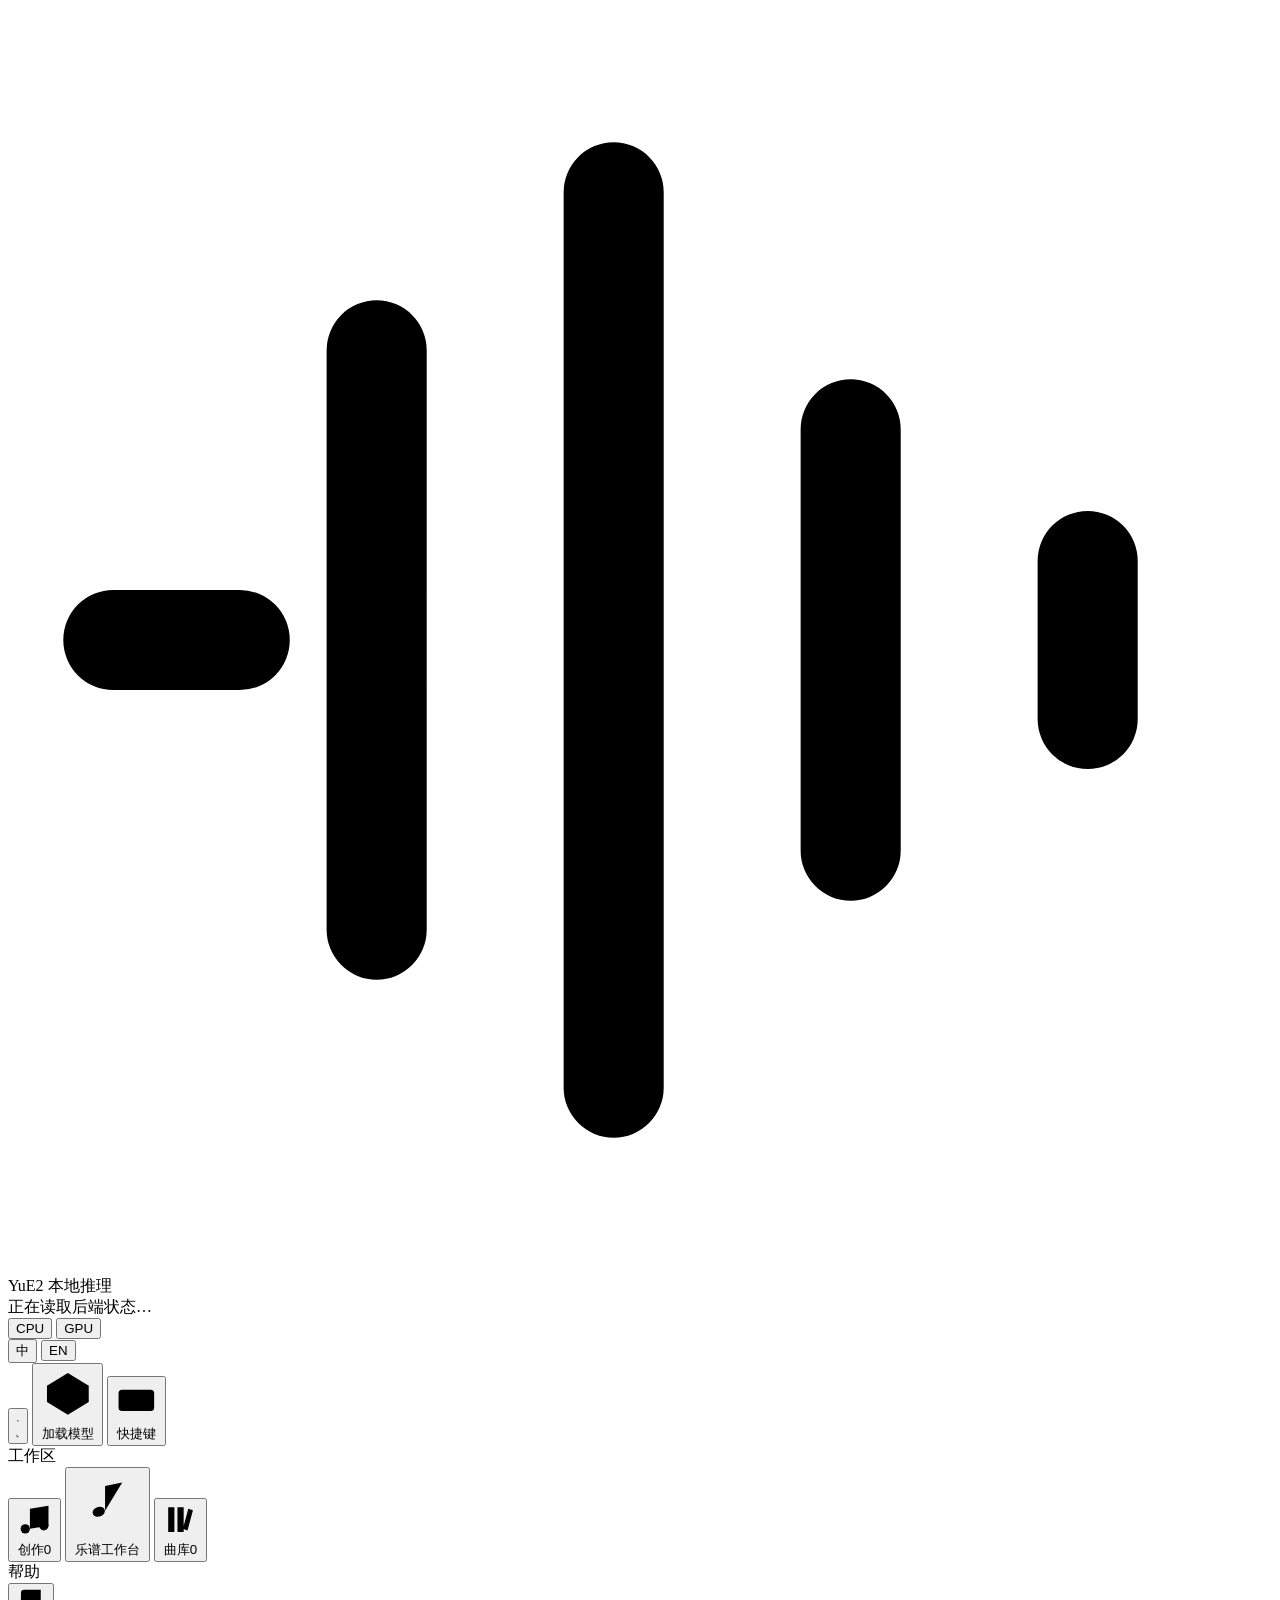
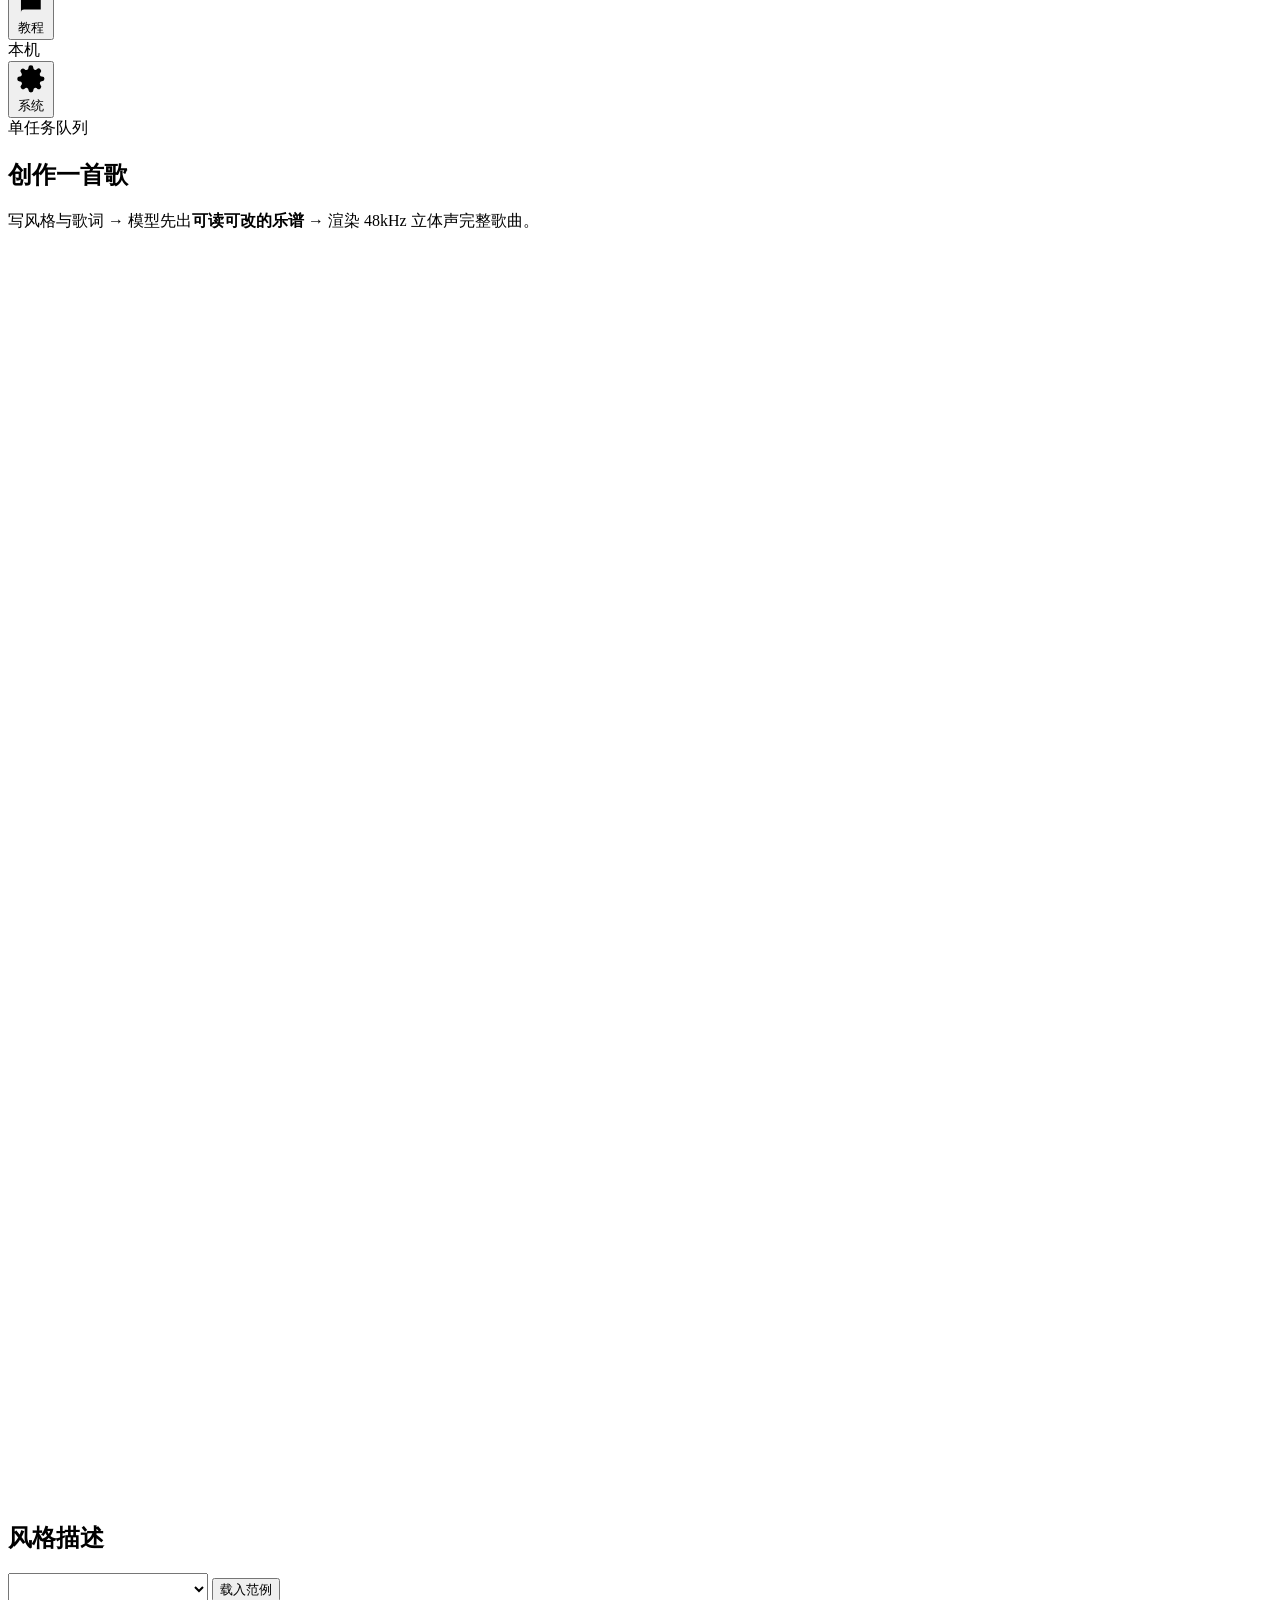
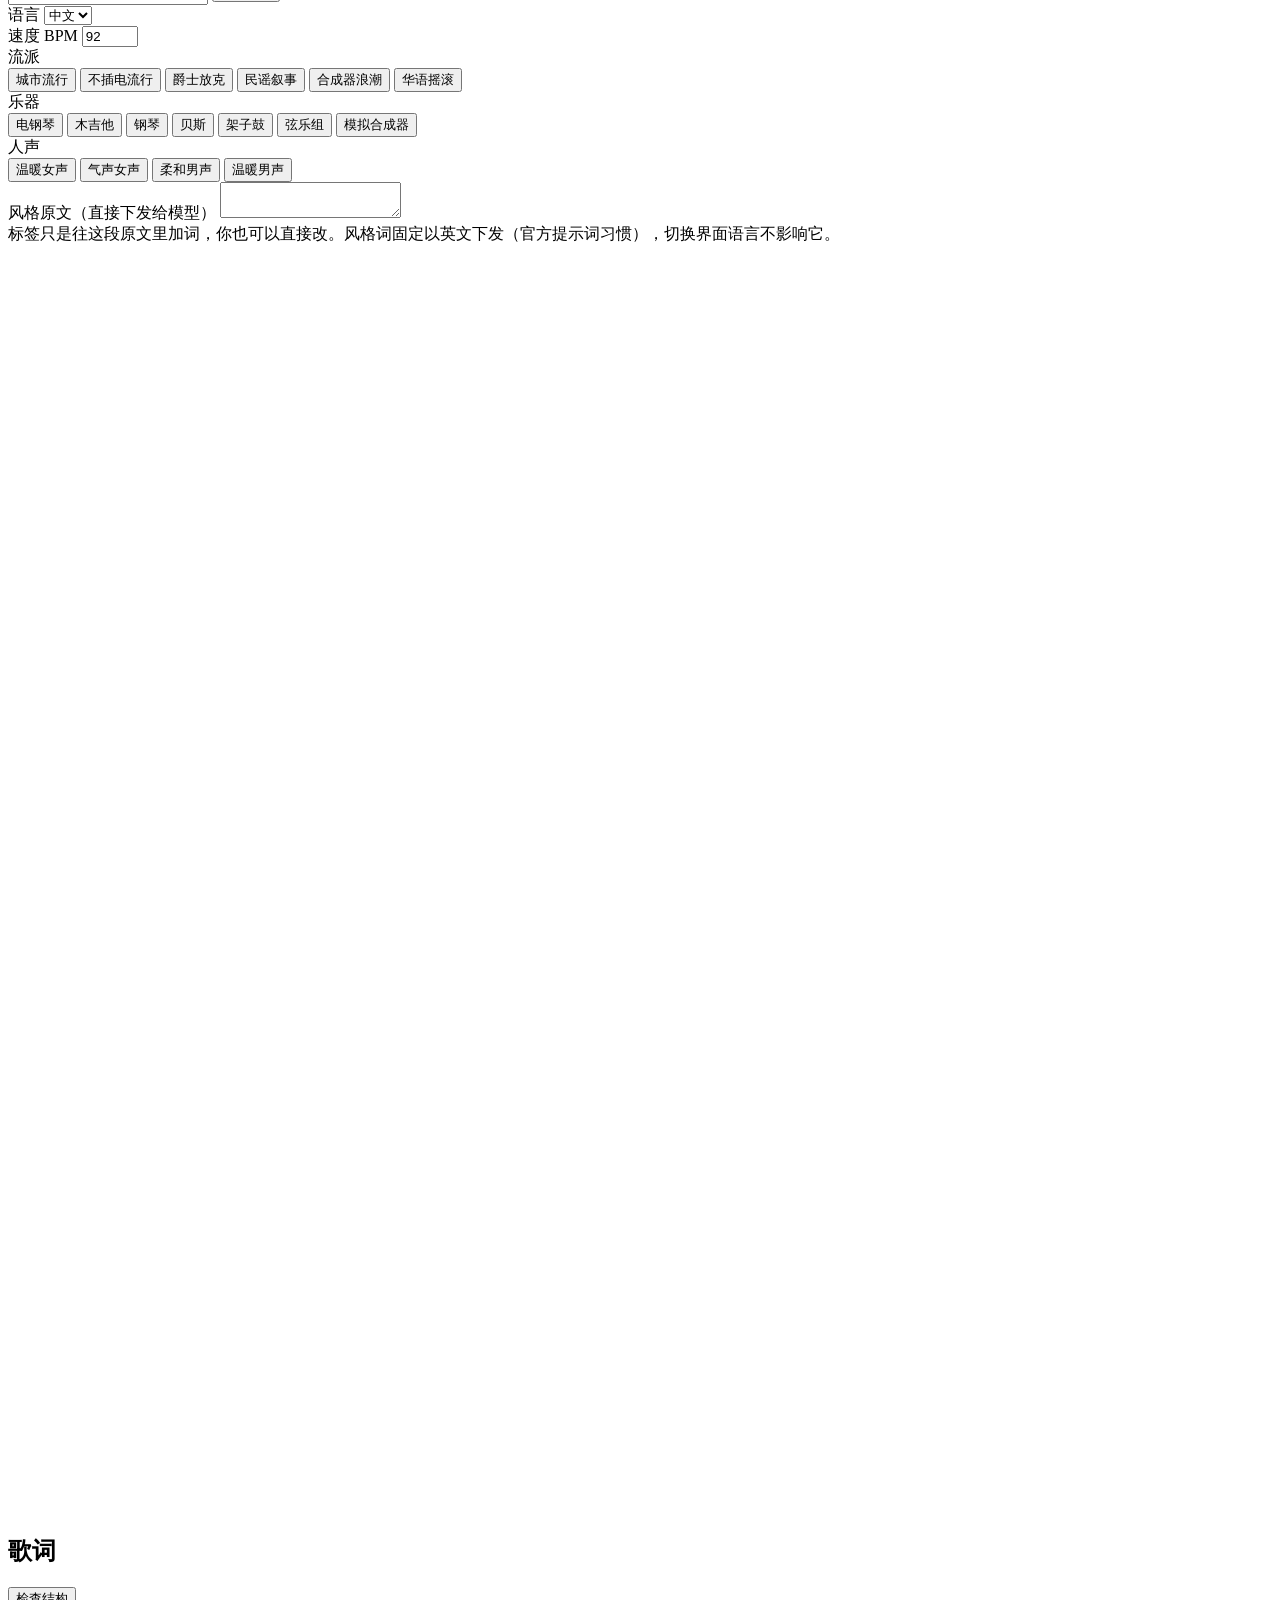
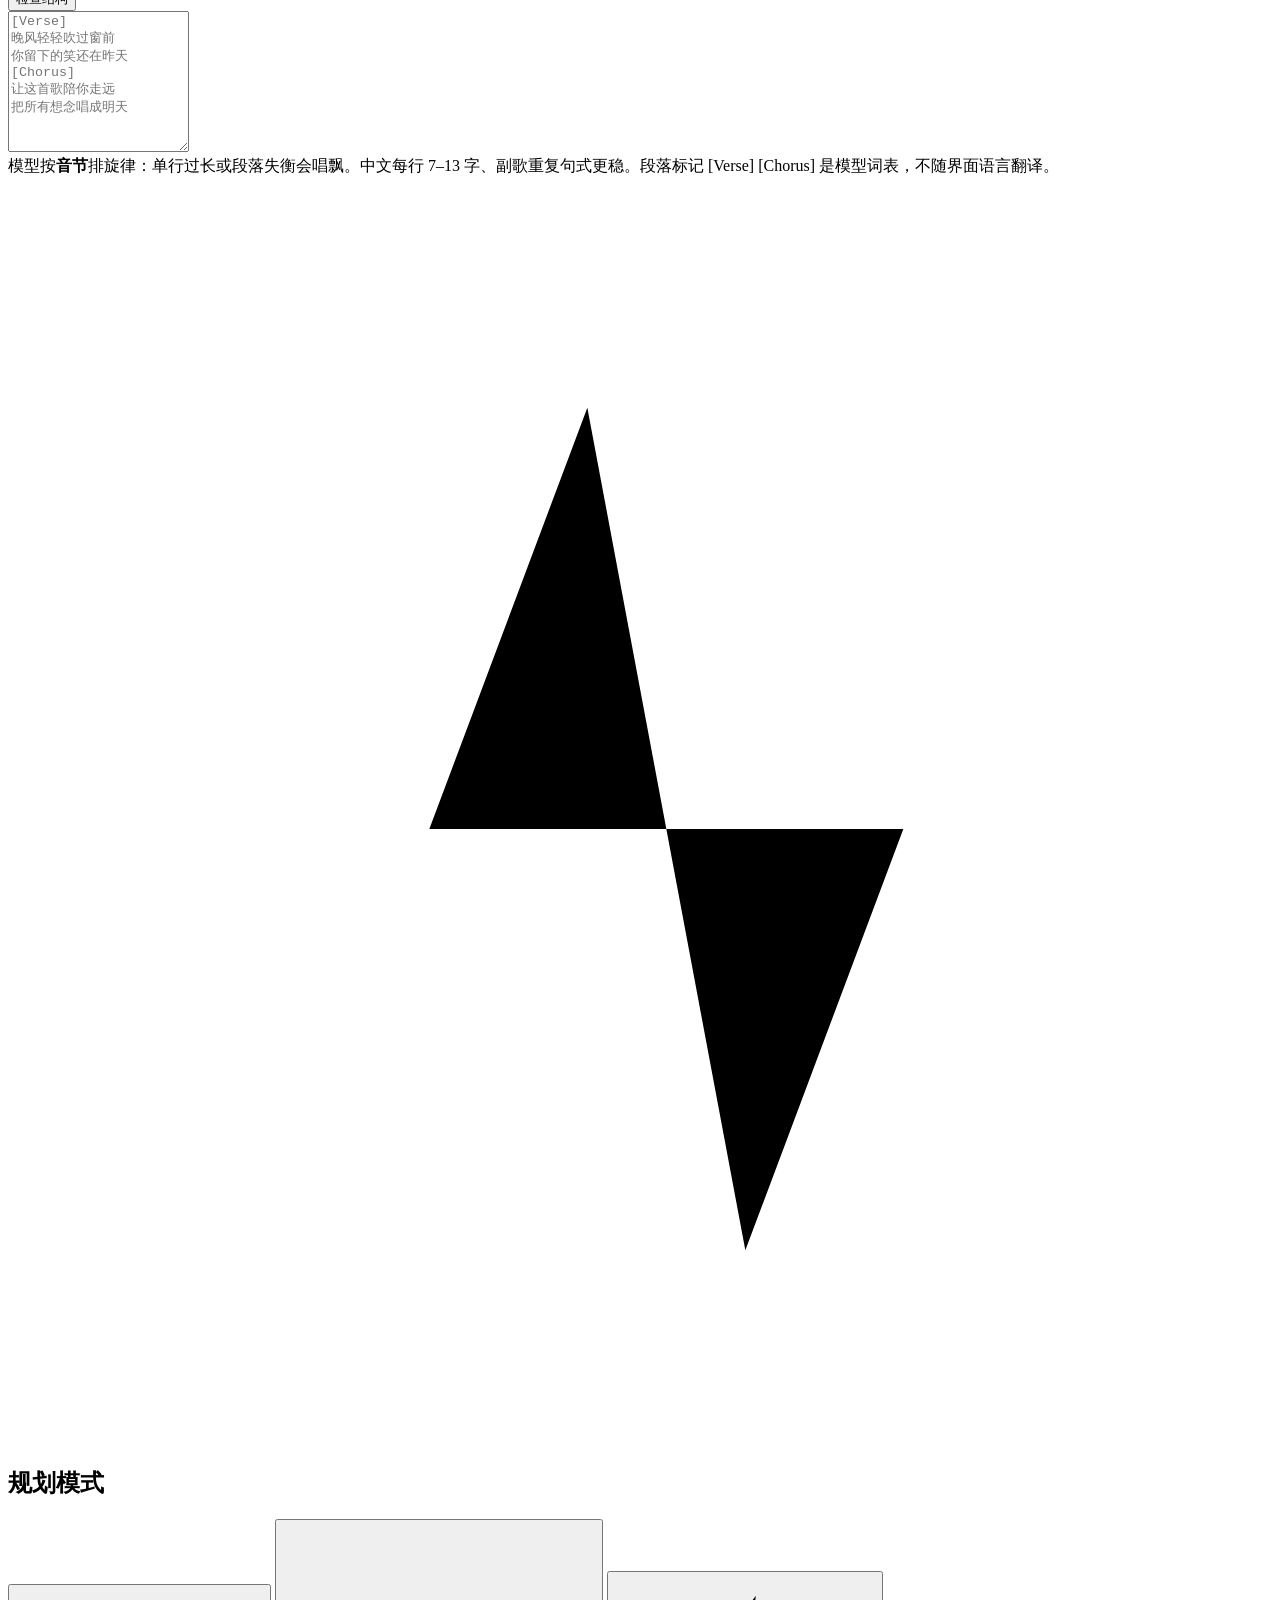
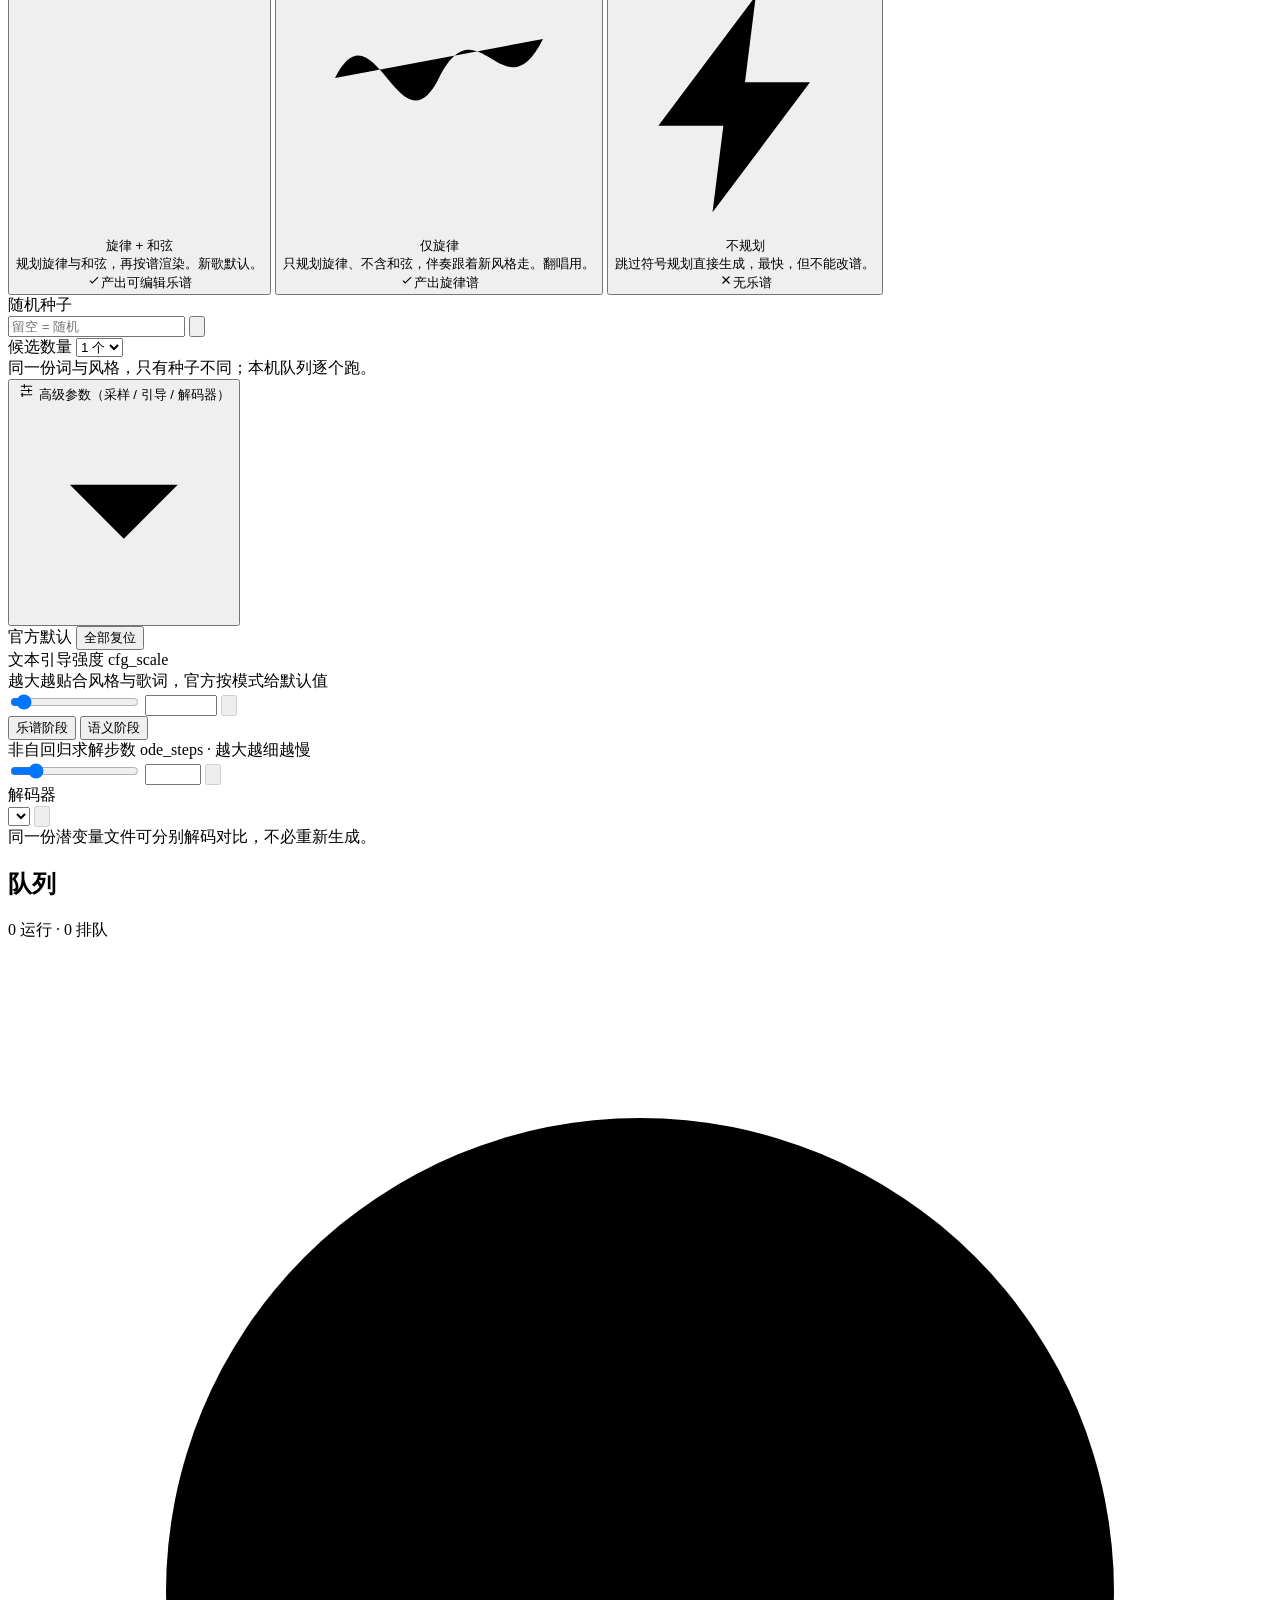
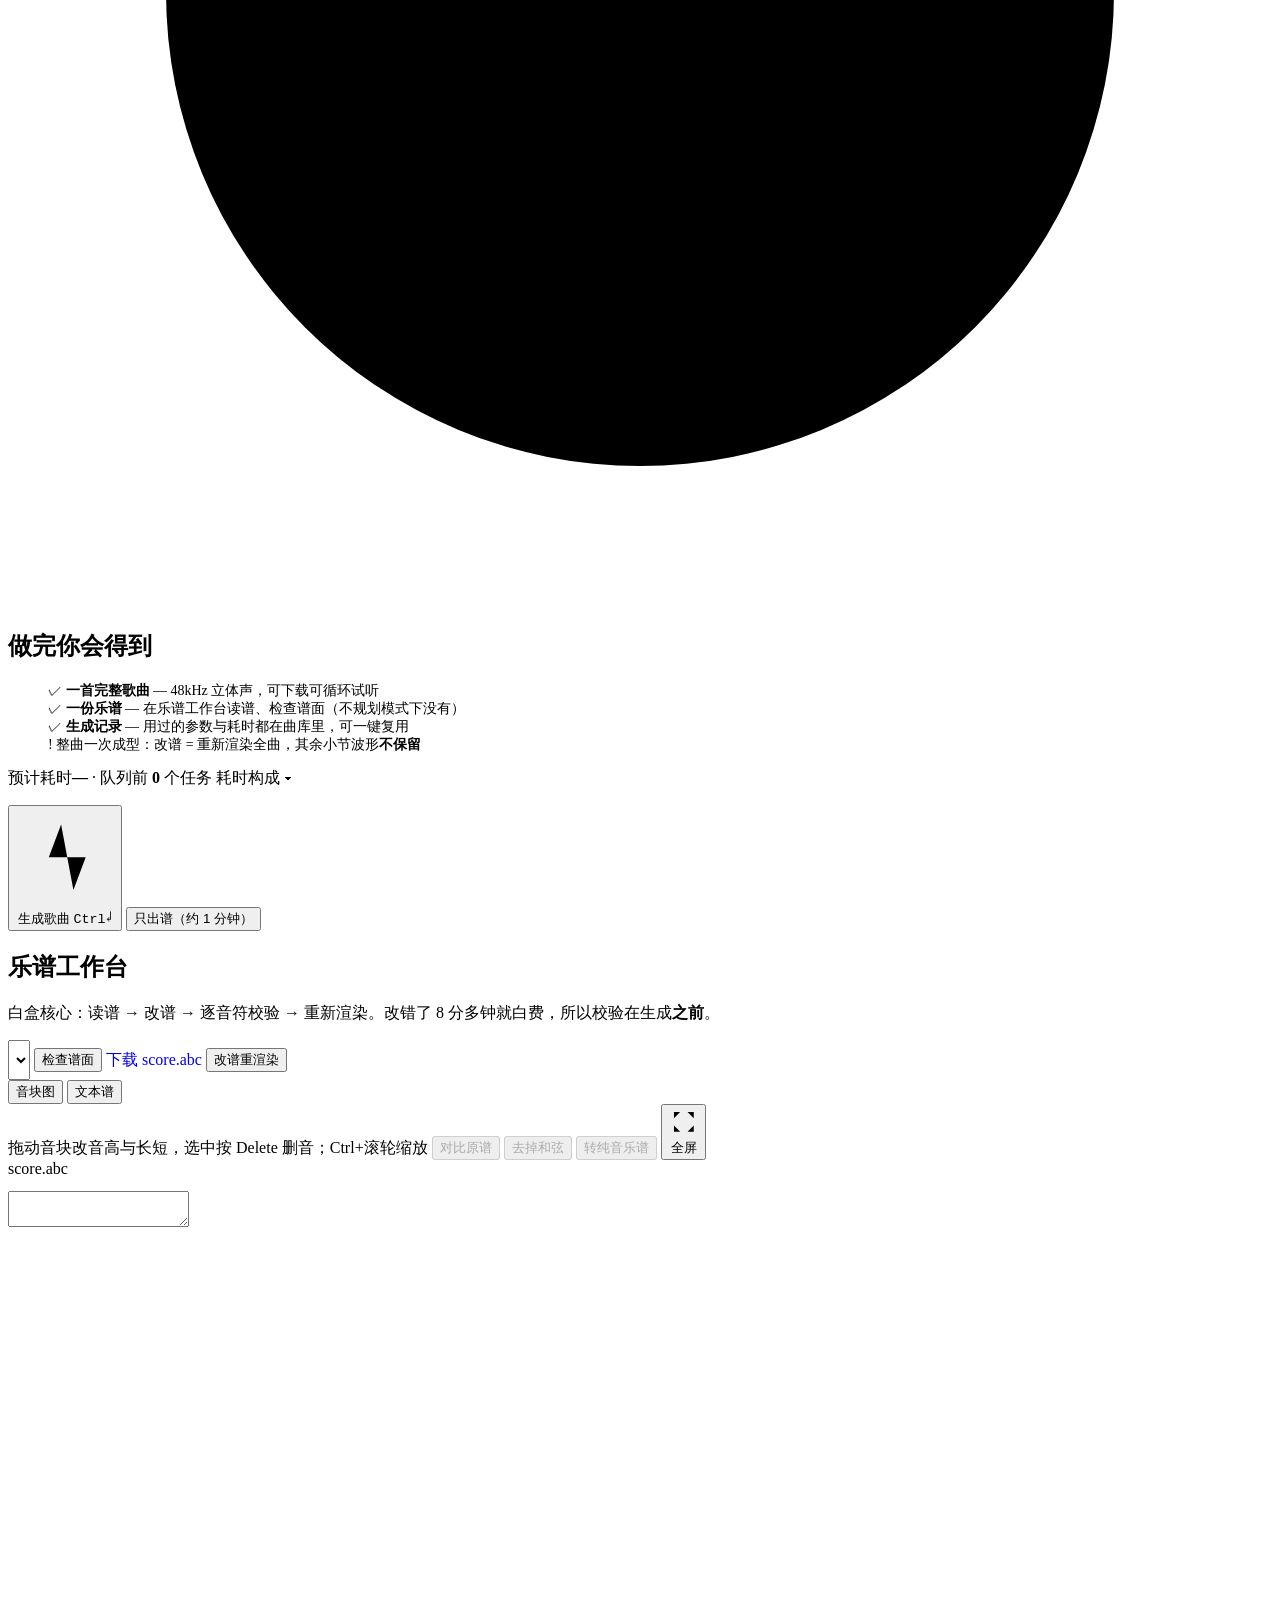
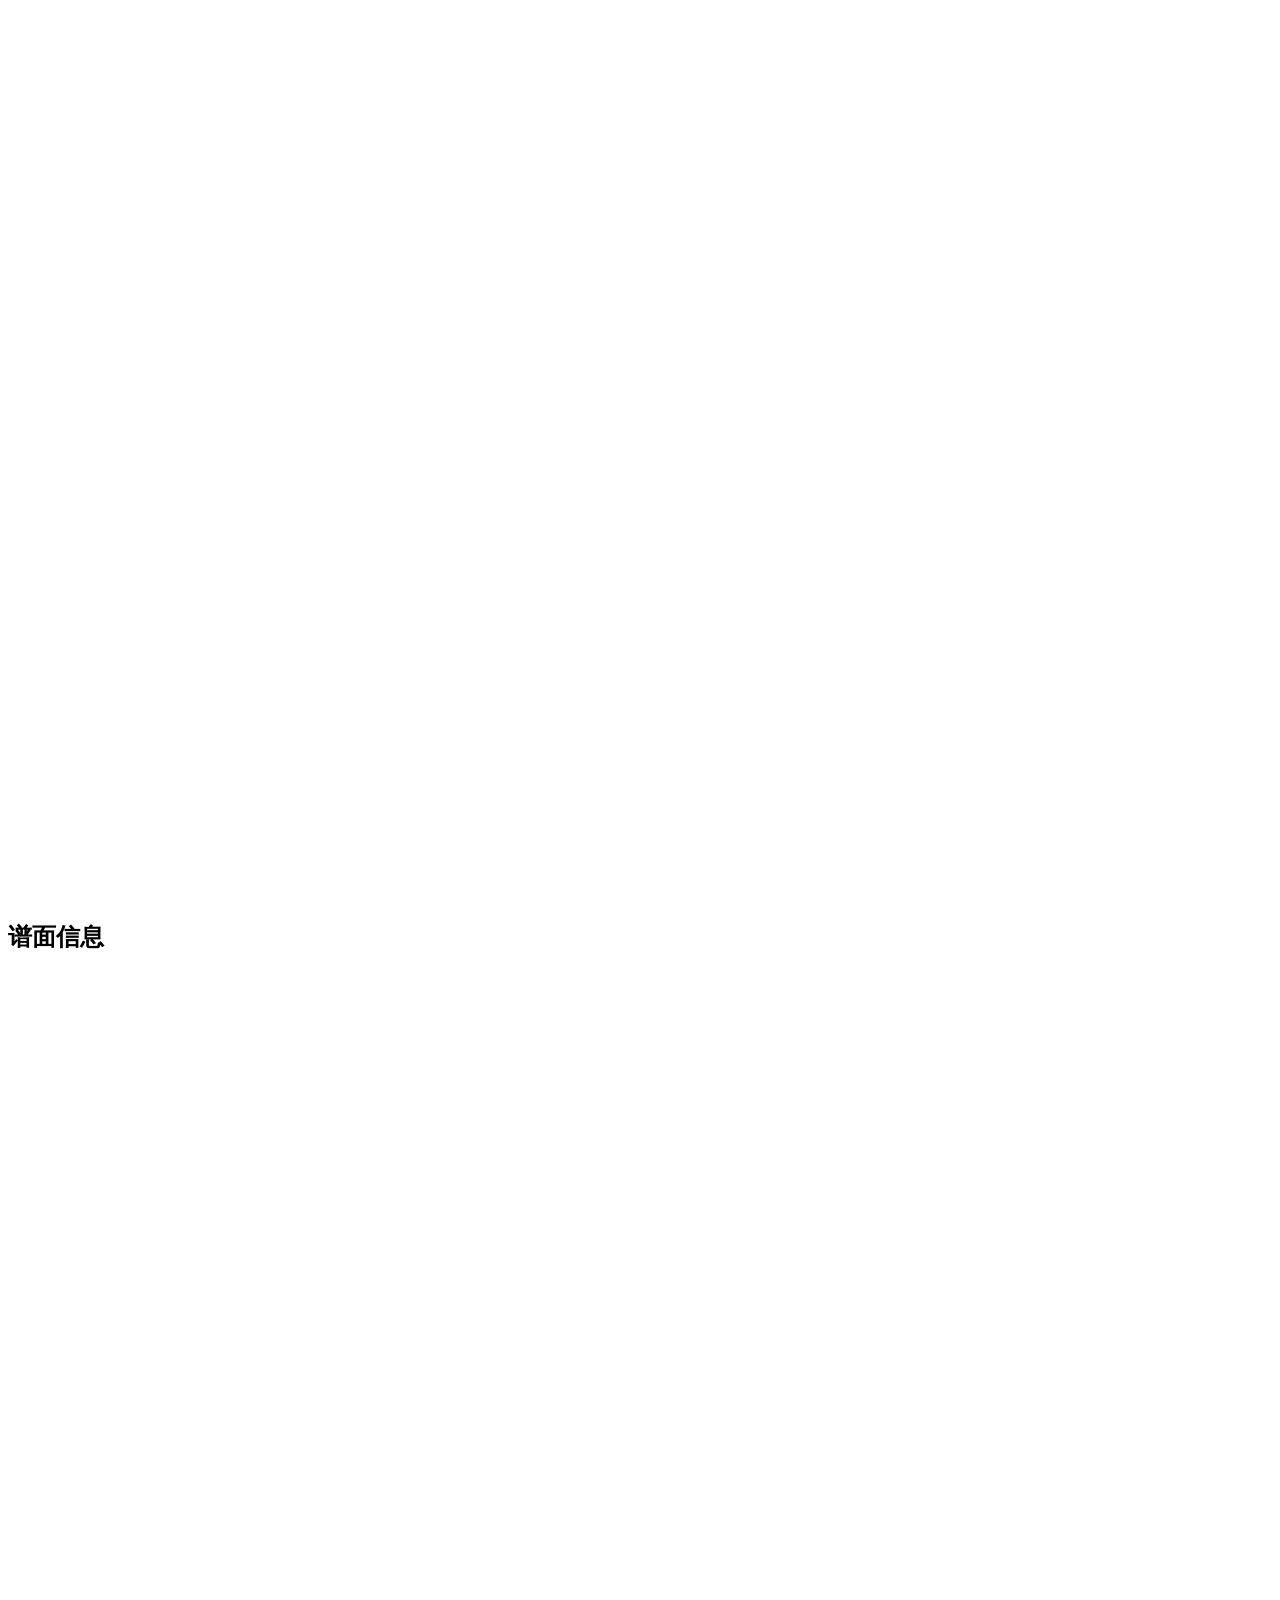
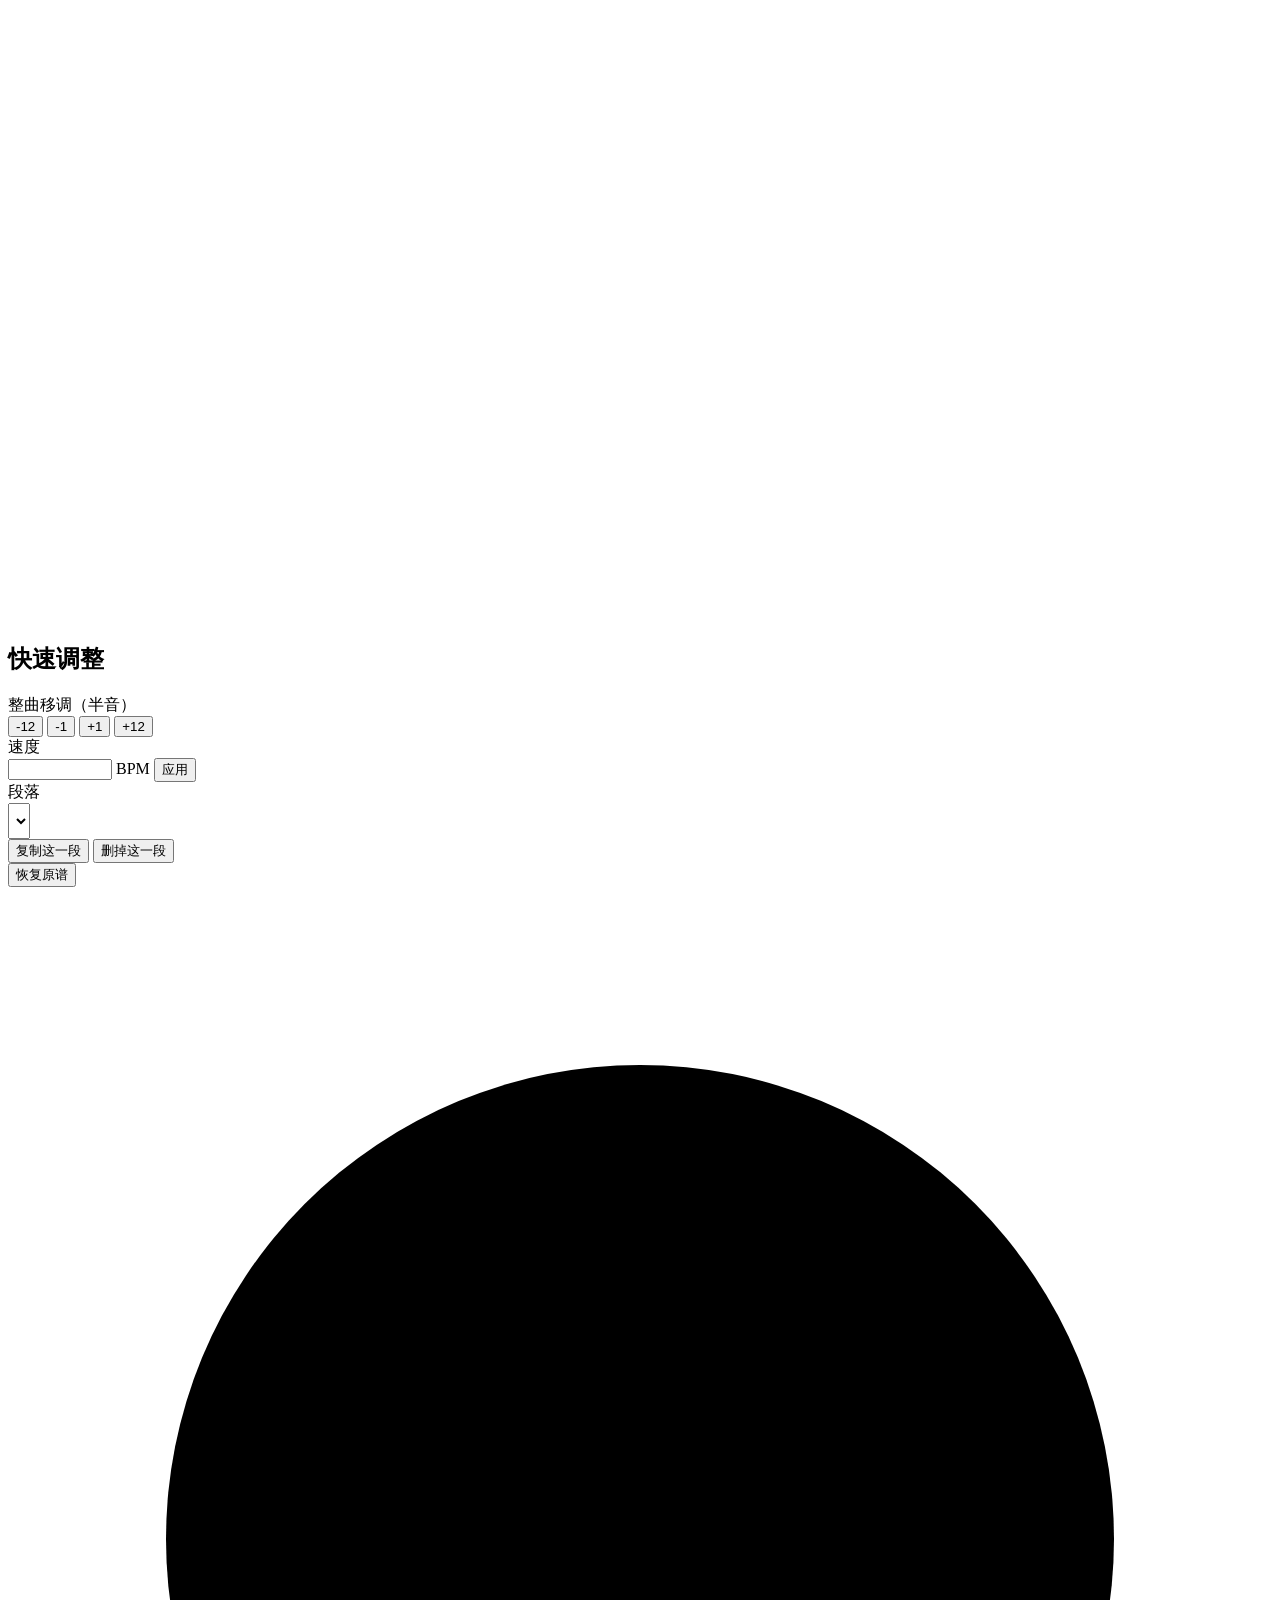
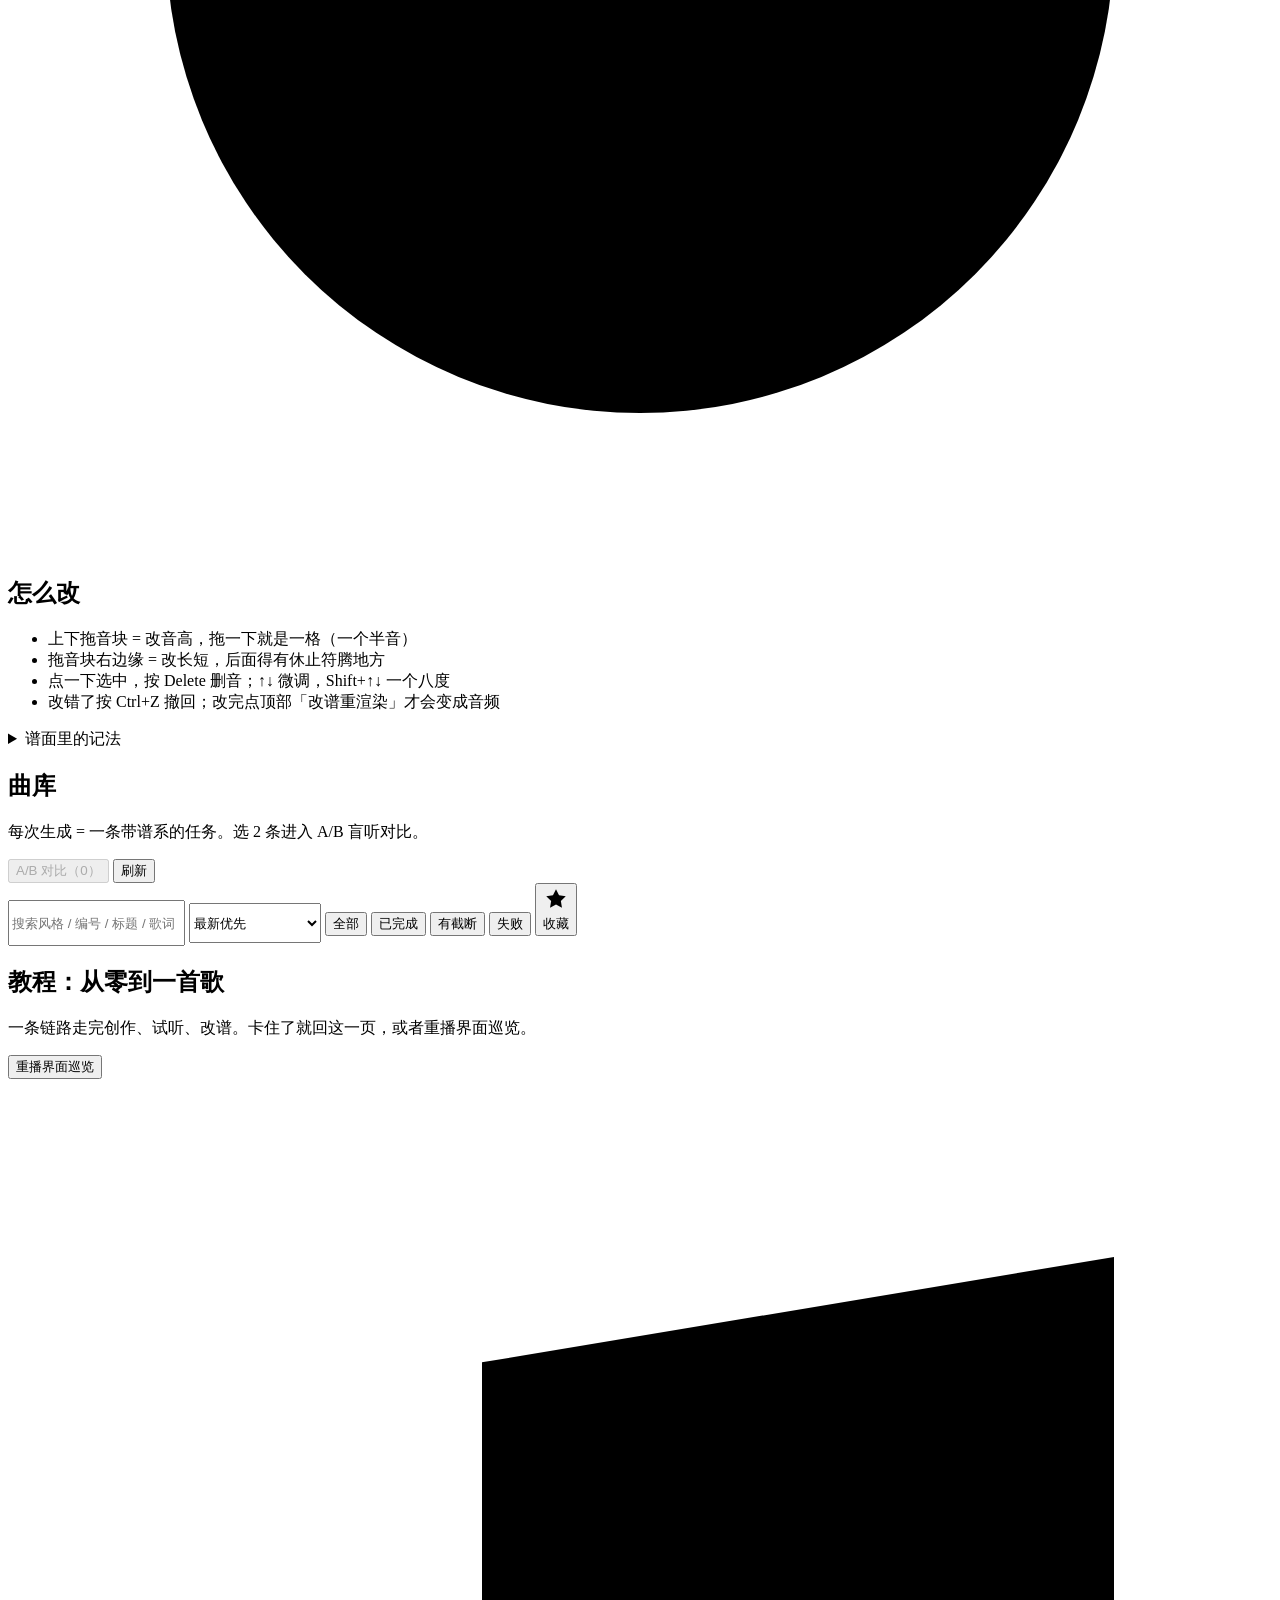
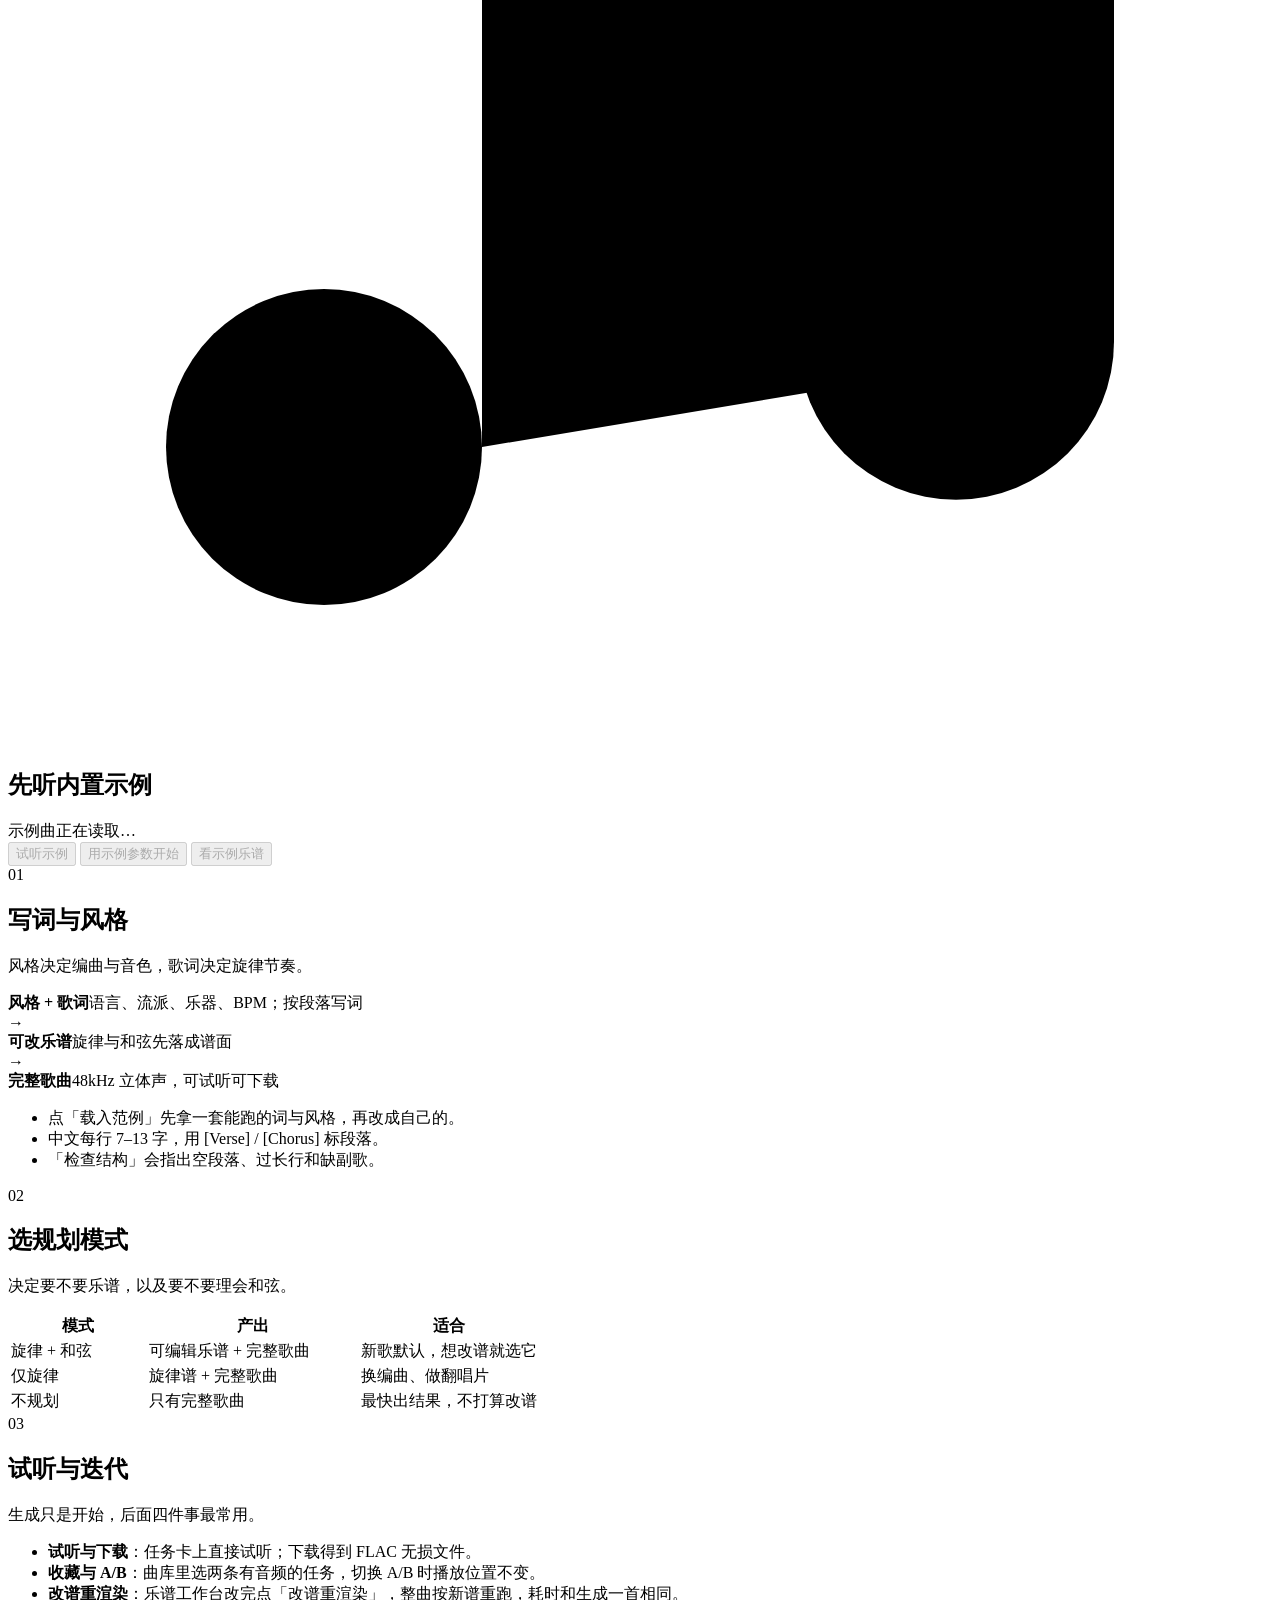
==== app/static/index.html @ 13806bc3 "chore: initial commit of YuE2 local music workstation" ====
<!DOCTYPE html>
<html lang="zh-CN" data-theme="dark">
<head>
<meta charset="utf-8">
<meta name="viewport" content="width=device-width, initial-scale=1">
<title>YuE2 音乐工作台</title>
<link rel="icon" href="data:image/svg+xml,%3Csvg xmlns='http://www.w3.org/2000/svg' viewBox='0 0 32 32'%3E%3Crect width='32' height='32' rx='7' fill='%23171A18'/%3E%3Cpath d='M7 16h3l2-6 3 12 3-9 2 5h5' fill='none' stroke='%2393BCA6' stroke-width='2.2' stroke-linecap='round' stroke-linejoin='round'/%3E%3C/svg%3E">
<script>
/* 主题与语言在首帧前落定，避免闪白/闪黑 */
(function(){try{
  var t=localStorage.getItem("yue2.theme")||
    (matchMedia("(prefers-color-scheme: light)").matches?"light":"dark");
  document.documentElement.dataset.theme=t;
  document.documentElement.lang=localStorage.getItem("yue2.lang")==="en"?"en":"zh-CN";
}catch(e){}})();
</script>
<link rel="stylesheet" href="/static/styles/tokens.css">
<link rel="stylesheet" href="/static/styles/base.css">
<link rel="stylesheet" href="/static/styles/components.css">
</head>
<body>
<div class="shell">

  <!-- ============ TOP ============ -->
  <header class="topbar">
    <div class="brand">
      <svg viewBox="0 0 24 24" aria-hidden="true">
        <path d="M2 12h2.4M7 6.5v11M11.5 3.5v17M16 8v8M20.5 10.5v3" stroke="currentColor" stroke-width="1.9"
          stroke-linecap="round" fill="none"/>
      </svg>
      <span class="bn">YuE2</span> <span class="tag">本地推理</span>
    </div>
    <div class="mstatus" id="mstat">
      <span class="dot"></span><span id="mstatText">正在读取后端状态…</span>
    </div>
    <span class="badge fail net" id="netBadge" hidden>连接中断 · 重连中</span>
    <div class="spacer"></div>
    <div class="devseg" role="group" aria-label="运行设备">
      <button type="button" data-dev="cpu" aria-pressed="false">CPU</button>
      <button type="button" data-dev="cuda" aria-pressed="false">GPU</button>
    </div>
    <div class="langseg" role="group" aria-label="界面语言">
      <button type="button" data-lang="zh" aria-pressed="true">中</button>
      <button type="button" data-lang="en" aria-pressed="false">EN</button>
    </div>
    <button class="iconbtn tbtn" id="btnTheme" type="button" aria-label="切换深浅色主题" title="切换深浅色主题（快捷键 T）">
      <svg id="icoSun" viewBox="0 0 24 24" aria-hidden="true"><circle cx="12" cy="12" r="4.5"/><path d="M12 2v2.5M12 19.5V22M2 12h2.5M19.5 12H22M5 5l1.8 1.8M17.2 17.2 19 19M19 5l-1.8 1.8M6.8 17.2 5 19" stroke-linecap="round"/></svg>
      <svg id="icoMoon" viewBox="0 0 24 24" aria-hidden="true"><path d="M20 14.5A8.5 8.5 0 1 1 9.5 4a7 7 0 0 0 10.5 10.5z" stroke-linejoin="round"/></svg>
    </button>
    <button class="btn ghost" id="btnLoad" type="button">
      <svg viewBox="0 0 24 24" aria-hidden="true"><path d="M21 8.5 12 3 3 8.5v7L12 21l9-5.5z"/><path d="M3 8.5 12 14l9-5.5M12 14v7"/></svg>
      <span class="lb">加载模型</span>
    </button>
    <button class="btn ghost sm" id="btnKeys" type="button" aria-label="快捷键说明" title="快捷键（?）">
      <svg viewBox="0 0 24 24"><rect x="2" y="6" width="20" height="12" rx="2"/><path d="M6 10h.01M10 10h.01M14 10h.01M18 10h.01M8 14h8"/></svg>
      <span>快捷键</span>
    </button>
  </header>

  <!-- ============ RAIL ============ -->
  <nav class="rail" aria-label="主导航">
    <div class="grp">工作区</div>
    <button class="nav" data-view="studio" aria-current="page" type="button">
      <svg viewBox="0 0 24 24"><path d="M9 18V5l12-2v13"/><circle cx="6" cy="18" r="3"/><circle cx="18" cy="16" r="3"/></svg>
      <span class="lb">创作</span><span class="count" id="cStudio">0</span>
    </button>
    <button class="nav" data-view="score" type="button">
      <svg viewBox="0 0 24 24"><path d="M3 9h18M3 12h18M3 15h18"/><ellipse cx="9" cy="14.6" rx="2.2" ry="1.7" transform="rotate(-20 9 14.6)"/><path d="M11.2 14.2V5.6l6-1.2"/></svg>
      <span class="lb">乐谱工作台</span>
    </button>
    <button class="nav" data-view="library" type="button">
      <svg viewBox="0 0 24 24"><path d="M4 4h4v16H4zM10 4h4v16h-4zM17 5l3 1-3.5 13-3-1z"/></svg>
      <span class="lb">曲库</span><span class="count" id="cLib">0</span>
    </button>
    <div class="grp">帮助</div>
    <button class="nav" data-view="guide" type="button">
      <svg viewBox="0 0 24 24"><path d="M4 5.5A2.5 2.5 0 0 1 6.5 3H20v16H6.5A2.5 2.5 0 0 0 4 21.5z"/><path d="M4 18.5V5.5M8 7h8M8 11h5"/></svg>
      <span class="lb">教程</span>
    </button>
    <div class="grp">本机</div>
    <button class="nav" data-view="system" type="button">
      <svg viewBox="0 0 24 24"><circle cx="12" cy="12" r="3"/><path d="M19.4 15a1.65 1.65 0 0 0 .33 1.82l.06.06a2 2 0 1 1-2.83 2.83l-.06-.06a1.65 1.65 0 0 0-1.82-.33 1.65 1.65 0 0 0-1 1.51V21a2 2 0 1 1-4 0v-.09a1.65 1.65 0 0 0-1.08-1.51 1.65 1.65 0 0 0-1.82.33l-.06.06a2 2 0 1 1-2.83-2.83l.06-.06a1.65 1.65 0 0 0 .33-1.82 1.65 1.65 0 0 0-1.51-1H3a2 2 0 1 1 0-4h.09a1.65 1.65 0 0 0 1.51-1.08 1.65 1.65 0 0 0-.33-1.82l-.06-.06a2 2 0 1 1 2.83-2.83l.06.06a1.65 1.65 0 0 0 1.82.33h.08a1.65 1.65 0 0 0 1-1.51V3a2 2 0 1 1 4 0v.09a1.65 1.65 0 0 0 1 1.51 1.65 1.65 0 0 0 1.82-.33l.06-.06a2 2 0 1 1 2.83 2.83l-.06.06a1.65 1.65 0 0 0-.33 1.82v.08a1.65 1.65 0 0 0 1.51 1H21a2 2 0 1 1 0 4h-.09a1.65 1.65 0 0 0-1.51 1z"/></svg>
      <span class="lb">系统</span>
    </button>
    <div class="railfoot" id="railfoot">单任务队列</div>
  </nav>

  <!-- ============ WORK ============ -->
  <main class="work" id="work">

    <!-- ---------- STUDIO ---------- -->
    <section class="view active" id="v-studio" aria-labelledby="studio-h">
      <div class="vhead">
        <h1 id="studio-h">创作一首歌</h1>
        <p>写风格与歌词 → 模型先出<b>可读可改的乐谱</b> → 渲染 48kHz 立体声完整歌曲。</p>
      </div>

      <!-- 首次进入的三步引导：内容由 renderGuide() 生成（要跟着表单是否已填而变化） -->
      <div class="guide" id="guide" hidden></div>

      <div class="cols">
        <div>
          <div class="card">

            <div class="inline" style="justify-content:space-between;margin-bottom:var(--sp4);gap:var(--sp3)">
              <h2 style="min-width:0"><svg viewBox="0 0 24 24"><path d="M4 7h16M4 12h10M4 17h7"/></svg>风格描述</h2>
              <div class="inline" style="gap:var(--sp2);flex:none;flex-wrap:nowrap">
                <select class="inp" id="fPreset" aria-label="范例风格" style="min-height:32px;font-size:13px;width:200px"></select>
                <button class="btn sm" id="btnPreset" type="button">载入范例</button>
              </div>
            </div>
            <div class="grid2">
              <div class="field"><label for="fLang">语言</label>
                <select class="inp" id="fLang">
                  <option value="Mandarin" selected>中文</option><option value="English">英文</option>
                  <option value="Cantonese">粤语</option><option value="Japanese">日语</option>
                </select></div>
              <div class="field"><label for="fBpm">速度 <span class="idn">BPM</span></label>
                <input class="inp" id="fBpm" type="number" value="92" min="40" max="220" inputmode="numeric"></div>
            </div>
            <div class="field"><label>流派</label><div class="chipset" data-dim="genre">
              <button class="chip" data-token="city pop" title="city pop" aria-pressed="false" type="button">城市流行</button>
              <button class="chip" data-token="acoustic pop" title="acoustic pop" aria-pressed="false" type="button">不插电流行</button>
              <button class="chip" data-token="jazz-funk" title="jazz-funk" aria-pressed="false" type="button">爵士放克</button>
              <button class="chip" data-token="folk ballad" title="folk ballad" aria-pressed="false" type="button">民谣叙事</button>
              <button class="chip" data-token="synthwave" title="synthwave" aria-pressed="false" type="button">合成器浪潮</button>
              <button class="chip" data-token="mandarin rock" title="mandarin rock" aria-pressed="false" type="button">华语摇滚</button>
            </div></div>
            <div class="field"><label>乐器</label><div class="chipset" data-dim="inst">
              <button class="chip" data-token="electric piano" title="electric piano" aria-pressed="false" type="button">电钢琴</button>
              <button class="chip" data-token="acoustic guitar" title="acoustic guitar" aria-pressed="false" type="button">木吉他</button>
              <button class="chip" data-token="piano" title="piano" aria-pressed="false" type="button">钢琴</button>
              <button class="chip" data-token="bass" title="bass" aria-pressed="false" type="button">贝斯</button>
              <button class="chip" data-token="drums" title="drums" aria-pressed="false" type="button">架子鼓</button>
              <button class="chip" data-token="strings" title="strings" aria-pressed="false" type="button">弦乐组</button>
              <button class="chip" data-token="analog synth" title="analog synth" aria-pressed="false" type="button">模拟合成器</button>
            </div></div>
            <div class="field"><label>人声</label><div class="chipset" data-dim="vocal">
              <button class="chip" data-token="warm female vocal" title="warm female vocal" aria-pressed="false" type="button">温暖女声</button>
              <button class="chip" data-token="breathy female vocal" title="breathy female vocal" aria-pressed="false" type="button">气声女声</button>
              <button class="chip" data-token="soft male vocal" title="soft male vocal" aria-pressed="false" type="button">柔和男声</button>
              <button class="chip" data-token="warm male vocal" title="warm male vocal" aria-pressed="false" type="button">温暖男声</button>
            </div></div>
            <div class="field">
              <label for="fStyle">风格原文（直接下发给模型）</label>
              <textarea class="inp mono" id="fStyle" rows="2" data-notr></textarea>
              <div class="hint">标签只是往这段原文里加词，你也可以直接改。风格词固定以英文下发（官方提示词习惯），切换界面语言不影响它。</div>
            </div>

            <div class="divider"></div>
            <div class="inline" style="justify-content:space-between;margin-bottom:var(--sp4)">
              <h2><svg viewBox="0 0 24 24"><path d="M5 4h14M5 20h9M7 9h11M7 14h7"/></svg>歌词</h2>
              <button class="btn sm ghost" id="btnLint" type="button">检查结构</button>
            </div>
            <div class="field">
              <textarea class="inp" id="fLyrics" rows="9" data-notr
                placeholder="[Verse]&#10;晚风轻轻吹过窗前&#10;你留下的笑还在昨天&#10;[Chorus]&#10;让这首歌陪你走远&#10;把所有想念唱成明天"></textarea>
            </div>
            <div class="note" id="lintNote" hidden></div>
            <div class="hint">模型按<b>音节</b>排旋律：单行过长或段落失衡会唱飘。中文每行 7–13 字、副歌重复句式更稳。段落标记 <span class="idn">[Verse]</span> <span class="idn">[Chorus]</span> 是模型词表，不随界面语言翻译。</div>
            </div>

          <div class="card">
            <h2><svg viewBox="0 0 24 24"><path d="M4 12h4l3-8 3 16 3-8h3"/></svg>规划模式</h2>
            <div class="modes" role="group" aria-label="规划模式" style="margin-top:var(--sp4)">
              <button class="mode" data-cot="full" aria-pressed="true" type="button">
                <span class="pick"></span>
                <span class="mt"><svg viewBox="0 0 24 24"><path d="M4 8h16M4 16h16M9 4v16M15 4v16"/></svg><span class="mn">旋律 + 和弦</span></span>
                <div class="md">规划旋律与和弦，再按谱渲染。新歌默认。</div>
                <div class="mf y"><svg viewBox="0 0 24 24" width="14" height="14" fill="none" stroke="currentColor" stroke-width="2"><path d="m5 13 4 4L19 7"/></svg>产出可编辑乐谱</div>
              </button>
              <button class="mode" data-cot="melody" aria-pressed="false" type="button">
                <span class="pick"></span>
                <span class="mt"><svg viewBox="0 0 24 24"><path d="M4 12c3-6 5 6 8 0s5 3 8-3"/></svg><span class="mn">仅旋律</span></span>
                <div class="md">只规划旋律、不含和弦，伴奏跟着新风格走。翻唱用。</div>
                <div class="mf y"><svg viewBox="0 0 24 24" width="14" height="14" fill="none" stroke="currentColor" stroke-width="2"><path d="m5 13 4 4L19 7"/></svg>产出旋律谱</div>
              </button>
              <button class="mode" data-cot="off" aria-pressed="false" type="button">
                <span class="pick"></span>
                <span class="mt"><svg viewBox="0 0 24 24"><path d="M13 2 4 14h6l-1 8 9-12h-6z"/></svg><span class="mn">不规划</span></span>
                <div class="md">跳过符号规划直接生成，最快，但不能改谱。</div>
                <div class="mf n"><svg viewBox="0 0 24 24" width="14" height="14" fill="none" stroke="currentColor" stroke-width="2"><path d="M6 6l12 12M18 6 6 18"/></svg>无乐谱</div>
              </button>
            </div>

            <div class="divider"></div>
            <div class="grid2">
              <div class="field"><label for="fSeed">随机种子</label>
                <div class="inline" style="gap:var(--sp2)">
                  <input class="inp" id="fSeed" placeholder="留空 = 随机" inputmode="numeric" style="flex:1">
                  <button class="btn" id="btnDice" type="button" aria-label="随机种子">
                    <svg viewBox="0 0 24 24"><rect x="3" y="3" width="18" height="18" rx="4"/><path d="M8 8h.01M16 16h.01M12 12h.01"/></svg>
                  </button>
                </div></div>
              <div class="field"><label for="fVar">候选数量</label>
                <select class="inp" id="fVar">
                  <option value="1">1 个</option><option value="2">2 个</option>
                  <option value="3">3 个</option><option value="4">4 个</option>
                </select>
                <div class="hint">同一份词与风格，只有种子不同；本机队列逐个跑。</div></div>
            </div>

            <div class="acc" id="accAdv">
              <button class="t" type="button" aria-expanded="false" aria-controls="advBody">
                <svg viewBox="0 0 24 24" width="17" height="17" fill="none" stroke="currentColor" stroke-width="1.6"><path d="M4 6h16M4 12h16M4 18h16M9 3v6M15 9v6M6 15v6"/></svg>
                高级参数（采样 / 引导 / 解码器）
                <span class="chev"><svg viewBox="0 0 24 24"><path d="m6 9 6 6 6-6"/></svg></span>
              </button>
              <div class="body" id="advBody">
                <div class="inline" style="justify-content:space-between;margin-bottom:var(--sp4)">
                  <span class="badge" id="advBadge">官方默认</span>
                  <button class="btn sm ghost" id="btnReset" type="button">全部复位</button>
                </div>
                <div class="field"><label>文本引导强度 <span class="idn">cfg_scale</span></label>
                  <div class="ctl"><div class="row"><span class="dft">越大越贴合风格与歌词，官方按模式给默认值</span></div>
                    <div class="rowline">
                      <input type="range" id="sCfg" min="0" max="20" step="0.01" value="1" aria-label="文本引导强度">
                      <input class="inp num" id="nCfg" data-num type="number" min="0" max="20" step="0.01" inputmode="decimal" aria-label="文本引导强度">
                      <button class="iconbtn rst" id="rstCfg" type="button" title="恢复默认" aria-label="恢复默认" disabled><svg viewBox="0 0 24 24"><path d="M3 12a9 9 0 1 0 9-9 9.75 9.75 0 0 0-6.74 2.74L3 8"/><path d="M3 3v5h5"/></svg></button>
                    </div></div></div>
                <div class="tabs" role="tablist" aria-label="采样阶段">
                  <button role="tab" aria-selected="true" aria-controls="tab-abc" id="tabBtnAbc" data-tab="abc" type="button">乐谱阶段</button>
                  <button role="tab" aria-selected="false" aria-controls="tab-sem" id="tabBtnSem" data-tab="sem" type="button" tabindex="-1">语义阶段</button>
                </div>
                <div id="tab-abc" class="tabpanel" role="tabpanel" aria-labelledby="tabBtnAbc">
                  <div class="grid2"><div id="grpAbc"></div><div id="grpAbc2"></div></div>
                </div>
                <div id="tab-sem" class="tabpanel" role="tabpanel" aria-labelledby="tabBtnSem" hidden>
                  <div class="grid2"><div id="grpSem"></div><div id="grpSem2"></div></div>
                </div>
                <div class="divider" style="margin:var(--sp4) 0"></div>
                <div class="grid2">
                  <div class="ctl"><div class="row"><span class="name">非自回归求解步数 <span class="dft"><span class="idn">ode_steps</span> · 越大越细越慢</span></span></div>
                    <div class="rowline">
                      <input type="range" id="sOde" min="1" max="200" step="1" value="32" aria-label="非自回归求解步数">
                      <input class="inp num" id="nOde" data-num type="number" min="1" max="200" step="1" inputmode="numeric" aria-label="非自回归求解步数">
                      <button class="iconbtn rst" id="rstOde" type="button" title="恢复默认" aria-label="恢复默认" disabled><svg viewBox="0 0 24 24"><path d="M3 12a9 9 0 1 0 9-9 9.75 9.75 0 0 0-6.74 2.74L3 8"/><path d="M3 3v5h5"/></svg></button>
                    </div></div>
                  <div class="field"><label for="fVae">解码器</label>
                    <div class="rowline">
                      <select class="inp" id="fVae"></select>
                      <button class="iconbtn rst" id="rstVae" type="button" title="恢复默认" aria-label="恢复默认" disabled><svg viewBox="0 0 24 24"><path d="M3 12a9 9 0 1 0 9-9 9.75 9.75 0 0 0-6.74 2.74L3 8"/><path d="M3 3v5h5"/></svg></button>
                    </div>
                    <div class="hint">同一份潜变量文件可分别解码对比，不必重新生成。</div></div>
                </div>
                <div class="note" id="advNote"></div>
              </div>
            </div>

            </div>
        </div>

        <!-- 右：队列 + 当前任务 -->
        <aside>
          <div class="card raised" style="margin-bottom:var(--sp5)">
            <div class="inline" style="justify-content:space-between">
              <h2>队列</h2><span class="badge" id="qBadge">0 运行 · 0 排队</span>
            </div>
            <div id="queue" style="margin-top:var(--sp4)"></div>
          </div>
          <div class="card">
            <h2><svg viewBox="0 0 24 24"><circle cx="12" cy="12" r="9"/><path d="M12 8v5M12 16h.01"/></svg>做完你会得到</h2>
            <ul style="list-style:none;margin-top:var(--sp4);font-size:14px;color:var(--text2)">
              <li style="padding:var(--sp2) 0;border-bottom:1px solid var(--hairline)"><span class="tk">✓</span> <b>一首完整歌曲</b> — 48kHz 立体声，可下载可循环试听</li>
              <li style="padding:var(--sp2) 0;border-bottom:1px solid var(--hairline)"><span class="tk">✓</span> <b>一份乐谱</b> — 在乐谱工作台读谱、检查谱面（不规划模式下没有）</li>
              <li style="padding:var(--sp2) 0;border-bottom:1px solid var(--hairline)"><span class="tk">✓</span> <b>生成记录</b> — 用过的参数与耗时都在曲库里，可一键复用</li>
              <li style="padding:var(--sp2) 0;color:var(--text3)"><span class="tk w">!</span> 整曲一次成型：改谱 = 重新渲染全曲，其余小节波形<b>不保留</b></li>
            </ul>
          </div>
        </aside>
      </div>

      <!-- 常驻操作条：滚到哪一屏都能看到「生成歌曲」 -->
      <div class="dock" id="dock">
        <div class="dockrow">
          <div class="cost" id="cost">
            <span>预计耗时</span><b id="costT" class="mono">—</b>
            <span style="color:var(--text3)">· 队列前 <b id="costQ" class="mono">0</b> 个任务</span>
            <span class="brk" id="costBrk" role="button" tabindex="0">耗时构成 ▾</span>
            <ul id="costUl"></ul>
          </div>
          <button class="btn primary big" id="btnGen" type="button">
            <svg viewBox="0 0 24 24"><path d="M4 12h4l3-8 3 16 3-8h3" stroke-linecap="round"/></svg>
            生成歌曲 <kbd>Ctrl</kbd><kbd>↵</kbd>
          </button>
          <button class="btn sm ghost" id="btnPlan" type="button"
            title="先花约 1 分钟看到乐谱，满意再点卡上的「渲染成歌」">只出谱（约 1 分钟）</button>
        </div>
      </div>
    </section>

    <!-- ---------- SCORE ---------- -->
    <section class="view" id="v-score" aria-labelledby="score-h">
      <div class="vhead">
        <div class="inline" style="justify-content:space-between;align-items:flex-start;gap:var(--sp4);flex-wrap:wrap">
          <div><h1 id="score-h">乐谱工作台</h1>
            <p>白盒核心：读谱 → 改谱 → 逐音符校验 → 重新渲染。改错了 8 分多钟就白费，所以校验在生成<b>之前</b>。</p></div>
          <div class="inline" style="gap:var(--sp2);flex-wrap:wrap">
            <select class="inp" id="scoreJob" aria-label="选择任务" style="min-height:40px;max-width:340px"></select>
            <button class="btn sm" id="btnInspect" type="button">检查谱面</button>
            <a class="btn sm ghost" id="btnAbcDl" href="#" download style="text-decoration:none">下载 score.abc</a>
            <button class="btn sm primary" id="btnRerender" type="button"
              title="按右侧改好的谱面整曲重新渲染（约 10 分钟）">改谱重渲染</button>
          </div>
        </div>
      </div>
      <div class="note" id="scoreNote" hidden></div>
      <div class="toolrow">
        <div class="seg" role="tablist" aria-label="乐谱视图">
          <button id="tabRoll" role="tab" aria-selected="true" class="on" type="button">音块图</button>
          <button id="tabText" role="tab" aria-selected="false" type="button">文本谱</button>
        </div>
        <span class="sub" id="rollHint">拖动音块改音高与长短，选中按 Delete 删音；Ctrl+滚轮缩放</span>
        <span class="toolacts">
          <button class="btn sm ghost" id="btnCompare" type="button" disabled>对比原谱</button>
          <button class="btn sm ghost" id="btnStrip" type="button" disabled>去掉和弦</button>
          <button class="btn sm ghost" id="btnInstr" type="button" disabled>转纯音乐谱</button>
          <button class="btn sm ghost" id="btnRollFull" type="button" aria-pressed="false"
            title="铺满窗口看谱（Esc 退出）">
            <svg viewBox="0 0 24 24"><path d="M4 9V4h5M20 9V4h-5M4 15v5h5M20 15v5h-5"/></svg>
            <span id="btnRollFullTx">全屏</span>
          </button>
        </span>
      </div>
      <div class="note" id="rollNote" hidden></div>
      <div class="note" id="toolNote" hidden></div>
      <div class="cols" style="--colsR:360px;margin-top:var(--sp4)">
        <div class="paper">
          <div class="ph"><span class="pd"></span><span id="abcName" data-notr>score.abc</span>
            <span style="margin-left:auto" class="mono" id="abcMeta" data-notr></span></div>
          <div class="rollgrid" id="rollGrid" hidden>
            <div class="rollscroll" id="rollScroll">
              <canvas id="rollAxis" aria-hidden="true"></canvas>
              <canvas id="rollCanvas" tabindex="0" aria-label="音块图：上下拖动改音高，拖右边缘改长短"></canvas>
            </div>
          </div>
          <div class="rollbar" id="rollBar" hidden>
            <span id="rollSel" data-notr>没有选中音符</span>
            <span style="flex:1"></span>
            <span class="zoom" role="group" aria-label="缩放">
              <span class="zgrp"><i>横</i>
                <button class="zbtn" id="zoomXOut" type="button" aria-label="横向缩小" title="横向缩小（Ctrl+滚轮↓）">−</button>
                <b class="zval mono" id="zoomXVal" data-notr>100%</b>
                <button class="zbtn" id="zoomXIn" type="button" aria-label="横向放大" title="横向放大（Ctrl+滚轮↑）">＋</button>
              </span>
              <span class="zgrp"><i>行</i>
                <button class="zbtn" id="zoomYOut" type="button" aria-label="行高缩小" title="行高缩小（Ctrl+Shift+滚轮↓）">−</button>
                <b class="zval mono" id="zoomYVal" data-notr>100%</b>
                <button class="zbtn" id="zoomYIn" type="button" aria-label="行高放大" title="行高放大（Ctrl+Shift+滚轮↑）">＋</button>
              </span>
              <button class="zbtn zfit" id="zoomFit" type="button" title="重置缩放（0）">适应</button>
            </span>
            <span class="mono" id="rollMeta" data-notr></span>
          </div>
          <div class="edwrap" id="edwrap">
            <div class="gutter mono" id="gut" aria-hidden="true"></div>
            <pre class="mono" id="abcHl" aria-hidden="true"></pre>
            <textarea class="mono" id="abcEd" spellcheck="false" data-notr
              aria-label="ABC 乐谱（可直接编辑）" title="乐谱可以直接改：改完点「改谱重渲染」"></textarea>
          </div>
        </div>
        <aside>
          <div class="card" style="margin-bottom:var(--sp4)">
            <h2><svg viewBox="0 0 24 24"><path d="M4 6h16M4 12h16M4 18h16M9 3v6M15 9v6M6 15v6"/></svg>谱面信息</h2>
            <div class="insp" style="margin-top:var(--sp4)" id="abcInsp"></div>
          </div>
          <div class="card" id="cardQuick" style="margin-bottom:var(--sp4)">
            <h2><svg viewBox="0 0 24 24"><path d="M4 21v-7M4 10V3M12 21v-9M12 8V3M20 21v-5M20 12V3M1 14h6M9 8h6M17 16h6"/></svg>快速调整</h2>
            <div style="margin-top:var(--sp4)">
              <div class="lbl">整曲移调（半音）</div>
              <div class="inline" style="gap:var(--sp2)">
                <button class="btn sm ghost" id="trDown12" type="button">-12</button>
                <button class="btn sm ghost" id="trDown" type="button">-1</button>
                <button class="btn sm ghost" id="trUp" type="button">+1</button>
                <button class="btn sm ghost" id="trUp12" type="button">+12</button>
              </div>
            </div>
            <div style="margin-top:var(--sp4)">
              <div class="lbl">速度</div>
              <div class="inline" style="gap:var(--sp2)">
                <input class="inp num" id="rollBpm" type="number" min="20" max="300" step="1"
                  inputmode="numeric" aria-label="速度 BPM" style="width:96px">
                <span class="sub">BPM</span>
                <button class="btn sm" id="btnBpm" type="button">应用</button>
              </div>
            </div>
            <div style="margin-top:var(--sp4)">
              <div class="lbl">段落</div>
              <select class="inp" id="rollSection" aria-label="选择段落" style="min-height:36px"></select>
              <div class="inline" style="gap:var(--sp2);margin-top:var(--sp2)">
                <button class="btn sm ghost" id="btnSecDup" type="button">复制这一段</button>
                <button class="btn sm ghost" id="btnSecDrop" type="button">删掉这一段</button>
              </div>
            </div>
            <div class="inline" style="margin-top:var(--sp4)">
              <button class="btn sm ghost" id="btnRevert" type="button">恢复原谱</button>
            </div>
          </div>
          <div class="card">
            <h2><svg viewBox="0 0 24 24"><circle cx="12" cy="12" r="9"/><path d="M12 8v5M12 16h.01"/></svg>怎么改</h2>
            <ul class="tips">
              <li>上下拖音块 = 改音高，拖一下就是一格（一个半音）</li>
              <li>拖音块右边缘 = 改长短，后面得有休止符腾地方</li>
              <li>点一下选中，按 Delete 删音；↑↓ 微调，Shift+↑↓ 一个八度</li>
              <li>改错了按 Ctrl+Z 撤回；改完点顶部「改谱重渲染」才会变成音频</li>
            </ul>
            <details class="tipmore">
              <summary>谱面里的记法</summary>
              <ul class="tips">
                <li>人声旋律写在 V: Vocal，伴奏写在 V: Ins</li>
                <li>引号里的是和弦标记，例如 "Cmaj7"，只影响伴奏</li>
                <li>z 是休止符，竖线是小节线，Q: 是速度</li>
                <li>官方脚本只认这种原生写法，通用 ABC 会被拒</li>
              </ul>
            </details>
          </div>
        </aside>
      </div>
    </section>

    <!-- ---------- LIBRARY ---------- -->
    <section class="view" id="v-library" aria-labelledby="lib-h">
      <div class="vhead">
        <div class="inline" style="justify-content:space-between;align-items:flex-start;gap:var(--sp4);flex-wrap:wrap">
          <div><h1 id="lib-h">曲库</h1><p>每次生成 = 一条带谱系的任务。选 2 条进入 A/B 盲听对比。</p></div>
          <div class="inline">
            <button class="btn sm" id="btnAB" type="button" disabled data-notr>A/B 对比（0）</button>
            <button class="btn sm ghost" id="btnReload" type="button">刷新</button>
          </div>
        </div>
        <div class="inline" style="margin-top:var(--sp4);gap:var(--sp2);flex-wrap:wrap">
          <input class="inp" id="libSearch" placeholder="搜索风格 / 编号 / 标题 / 歌词" style="max-width:340px;min-height:40px">
          <select class="inp" id="libSort" aria-label="排序" style="min-height:40px;min-width:132px;width:auto">
            <option value="new">最新优先</option><option value="old">最早优先</option>
            <option value="long">时长最长</option><option value="eff">耗时最长</option>
          </select>
          <button class="chip" aria-pressed="true" data-filter="" type="button">全部</button>
          <button class="chip" aria-pressed="false" data-filter="complete" type="button">已完成</button>
          <button class="chip" aria-pressed="false" data-filter="truncated" type="button">有截断</button>
          <button class="chip" aria-pressed="false" data-filter="failed" type="button">失败</button>
          <button class="chip" aria-pressed="false" data-filter="favorite" type="button"><svg viewBox="0 0 24 24" aria-hidden="true"><path d="m12 3 2.8 5.6 6.2.9-4.5 4.4 1 6.1-5.5-2.9-5.5 2.9 1-6.1L3 9.5l6.2-.9z"/></svg>收藏</button>
        </div>
      </div>
      <div class="grid" id="libGrid"></div>
      <div class="note" id="libEmpty" hidden></div>
    </section>

    <!-- ---------- GUIDE ---------- -->
    <section class="view" id="v-guide" aria-labelledby="guide-h">
      <div class="vhead">
        <h1 id="guide-h">教程：从零到一首歌</h1>
        <p>一条链路走完创作、试听、改谱。卡住了就回这一页，或者重播界面巡览。</p>
        <div class="inline" style="margin-top:var(--sp4)">
          <button class="btn sm primary" id="btnReplayTour" type="button">重播界面巡览</button>
        </div>
      </div>

      <div class="card" style="margin-bottom:var(--sp5)">
        <h2><svg viewBox="0 0 24 24"><path d="M9 18V5l12-2v13"/><circle cx="6" cy="18" r="3"/><circle cx="18" cy="16" r="3"/></svg>先听内置示例</h2>
        <div class="sub" id="demoNote" style="margin-top:var(--sp2)">示例曲正在读取…</div>
        <div class="inline" style="margin-top:var(--sp4);gap:var(--sp2);flex-wrap:wrap">
          <button class="btn" id="btnDemoPlay" type="button" disabled>试听示例</button>
          <button class="btn ghost" id="btnDemoUse" type="button" disabled>用示例参数开始</button>
          <button class="btn ghost" id="btnDemoScore" type="button" disabled>看示例乐谱</button>
        </div>
      </div>

      <div class="lesson">
        <div class="lh"><span class="ln">01</span><div><h2>写词与风格</h2><p>风格决定编曲与音色，歌词决定旋律节奏。</p></div></div>
        <div class="flow">
          <div class="fstep"><b>风格 + 歌词</b><span>语言、流派、乐器、BPM；按段落写词</span></div>
          <span class="farrow" aria-hidden="true">→</span>
          <div class="fstep"><b>可改乐谱</b><span>旋律与和弦先落成谱面</span></div>
          <span class="farrow" aria-hidden="true">→</span>
          <div class="fstep"><b>完整歌曲</b><span>48kHz 立体声，可试听可下载</span></div>
        </div>
        <ul class="ticks">
          <li>点「载入范例」先拿一套能跑的词与风格，再改成自己的。</li>
          <li>中文每行 7–13 字，用 [Verse] / [Chorus] 标段落。</li>
          <li>「检查结构」会指出空段落、过长行和缺副歌。</li>
        </ul>
      </div>

      <div class="lesson">
        <div class="lh"><span class="ln">02</span><div><h2>选规划模式</h2><p>决定要不要乐谱，以及要不要理会和弦。</p></div></div>
        <div style="overflow-x:auto"><table class="tbl">
          <thead><tr><th style="width:26%">模式</th><th>产出</th><th style="width:34%">适合</th></tr></thead>
          <tbody>
            <tr><td>旋律 + 和弦</td><td>可编辑乐谱 + 完整歌曲</td><td>新歌默认，想改谱就选它</td></tr>
            <tr><td>仅旋律</td><td>旋律谱 + 完整歌曲</td><td>换编曲、做翻唱片</td></tr>
            <tr><td>不规划</td><td>只有完整歌曲</td><td>最快出结果，不打算改谱</td></tr>
          </tbody>
        </table></div>
      </div>

      <div class="lesson">
        <div class="lh"><span class="ln">03</span><div><h2>试听与迭代</h2><p>生成只是开始，后面四件事最常用。</p></div></div>
        <ul class="ticks">
          <li><b>试听与下载</b>：任务卡上直接试听；下载得到 FLAC 无损文件。</li>
          <li><b>收藏与 A/B</b>：曲库里选两条有音频的任务，切换 A/B 时播放位置不变。</li>
          <li><b>改谱重渲染</b>：乐谱工作台改完点「改谱重渲染」，整曲按新谱重跑，耗时和生成一首相同。</li>
          <li><b>复用参数</b>：详情里点「复制参数到创作」，风格、歌词、种子、高级参数与设备一起回填。</li>
        </ul>
      </div>

      <div class="lesson">
        <div class="lh"><span class="ln">04</span><div><h2>硬件与等待</h2><p>本机并发恒为 1，时间都花在自回归生成上。</p></div></div>
        <ul class="ticks">
          <li>第一次生成会先加载模型，约 1 分钟。</li>
          <li>8GB 显卡能跑短歌；显存不足时自动降级到 CPU，会慢很多。</li>
          <li>预计耗时按本机实测和歌词篇幅折算，基准任务编号会写在耗时构成里。</li>
          <li>生成中可以离开创作页，按 1–5 切换视图，完成后右下角会提示。</li>
        </ul>
      </div>

      <div class="lesson">
        <div class="lh"><span class="ln">05</span><div><h2>边界与授权</h2><p>这些限制来自官方模型与代码，界面无法绕过。</p></div></div>
        <ul class="ticks">
          <li>没有音色克隆：音色只能用风格词描述，不能上传参考音频。</li>
          <li>不支持局部修补：改一个音也要整曲重渲染。</li>
          <li>歌曲长度有上限，超出会截断，任务卡上会标「截断」。</li>
          <li>模型权重是 CC BY-NC 4.0：非商业使用；分发前先看部署文档里的授权说明。</li>
        </ul>
      </div>
    </section>

    <!-- ---------- SYSTEM ---------- -->
    <section class="view" id="v-system" aria-labelledby="sys-h">
      <div class="vhead"><h1 id="sys-h">系统与模型</h1><p>模型常驻在独立工作进程里；卸载即结束该进程，显存彻底释放。</p></div>
      <div class="cols">
        <div>
          <div class="card" style="margin-bottom:var(--sp5)">
            <div class="inline" style="justify-content:space-between">
              <h2><svg viewBox="0 0 24 24"><rect x="4" y="4" width="16" height="16" rx="3"/><path d="M9 9h6v6H9z"/></svg>模型状态</h2>
              <span class="badge" id="sysState">未加载</span>
            </div>
            <div class="insp" style="margin-top:var(--sp4)" id="sysModel"></div>
            <div class="inline" style="margin-top:var(--sp4);flex-wrap:wrap">
              <button class="btn primary" id="btnLoadCpu" type="button">加载到 CPU</button>
              <button class="btn" id="btnLoadGpu" type="button">加载到 GPU</button>
              <button class="btn ghost" id="btnUnload" type="button" disabled>卸载</button>
              <span class="sub" style="margin-left:auto" id="sysLoadNote"></span>
            </div>
            <div class="note" id="sysGpuNote" style="margin-top:var(--sp4)" hidden></div>
          </div>
          <div class="card">
            <div class="inline" style="justify-content:space-between">
              <h2><svg viewBox="0 0 24 24"><path d="m5 13 4 4L19 7"/></svg>环境自检</h2>
              <button class="btn sm ghost" id="btnDoctor" type="button">重新检测</button>
            </div>
            <div class="sub" style="margin:var(--sp2) 0 var(--sp4)">命令 <span class="idn" data-notr>yue2 doctor</span> · <span id="sysDocSum">未检测</span></div>
            <div style="overflow-x:auto"><table class="tbl"><tbody id="sysDoctor"></tbody></table></div>
          </div>
        </div>
        <aside>
          <div class="card" style="margin-bottom:var(--sp4)">
            <div class="inline" style="justify-content:space-between">
              <h2><svg viewBox="0 0 24 24"><path d="M13 2 4 14h6l-1 8 9-12h-6z"/></svg>生成加速</h2>
              <button class="btn sm ghost" id="btnAccelReset" type="button">恢复默认</button>
            </div>
            <div class="sub" style="margin:var(--sp2) 0 var(--sp4)">默认关闭。开关只影响下一个任务，正在生成的歌曲不受影响。</div>
            <div id="sysAccel" style="display:grid;gap:var(--sp4)"></div>
          </div>
          <div class="card" style="margin-bottom:var(--sp4)">
            <h2><svg viewBox="0 0 24 24"><path d="M12 2v20M2 12h20"/></svg>本机能力开关</h2>
            <div style="margin-top:var(--sp4);display:grid;gap:var(--sp3);font-size:14px" id="sysCaps"></div>
          </div>
          <div class="card">
            <h2><svg viewBox="0 0 24 24"><path d="M4 4h16v16H4zM4 10h16M10 10v10"/></svg>存储与约束</h2>
            <div class="insp" style="margin-top:var(--sp4)" id="sysStore"></div>
            <div class="hint" style="margin-top:var(--sp3)">任务状态以磁盘上的结果文件与失败文件为准，重启自动恢复；SQLite 索引只存界面字段，可随时重建。</div>
          </div>
        </aside>
      </div>
    </section>
  </main>

  <!-- ============ LYRICS ============ -->
  <section class="lyr" id="lyr" aria-label="歌词">
    <div class="lyrBody" id="lyrBody">
      <div class="lyrStage" id="lyrStage">
        <div class="lyrSide" id="lyrPrev" data-notr></div>
        <div class="lyrNow empty" id="lyrNow" data-notr></div>
        <div class="lyrSide" id="lyrNext" data-notr></div>
      </div>
      <div class="lyrList" id="lyrList" role="list"></div>
    </div>
    <button class="btn sm ghost lyrRetry" id="lyrRetry" type="button" hidden>重试对齐</button>
    <button class="lyrTg" id="lyrTg" type="button" aria-expanded="false" aria-controls="lyrBody"
      aria-label="展开歌词" title="展开歌词">
      <svg viewBox="0 0 24 24" aria-hidden="true"><path d="m6 15 6-6 6 6"/></svg>
      <span>歌词</span>
    </button>
  </section>

  <!-- ============ TRANSPORT ============ -->
  <footer class="trans">
    <button class="tskip" id="prevBtn" type="button" aria-label="上一首" title="上一首" disabled>
      <svg viewBox="0 0 24 24" aria-hidden="true"><path d="M19 6v12l-9-6z"/><path d="M5 6v12"/></svg>
    </button>
    <button class="pp" id="ppBtn" type="button" aria-label="播放或暂停" disabled>
      <svg viewBox="0 0 16 16" id="ppIcon"><path d="M4 2l10 6-10 6z"/></svg>
    </button>
    <button class="tskip" id="nextBtn" type="button" aria-label="下一首" title="下一首" disabled>
      <svg viewBox="0 0 24 24" aria-hidden="true"><path d="M5 6v12l9-6z"/><path d="M19 6v12"/></svg>
    </button>
    <div class="tmeta"><div class="tn" id="tName" data-notr>未选择曲目</div><div class="ts" id="tSub" data-notr>—</div></div>
    <div class="tprog">
      <span class="tm" id="tCur">0:00</span>
      <div class="track"><div class="wave" id="wave" role="slider"
        aria-label="播放进度" aria-valuemin="0" aria-valuemax="100" aria-valuenow="0" tabindex="0"></div></div>
      <span class="tm" id="tDur">0:00</span>
    </div>
    <div class="ab" role="group" aria-label="A/B 对比">
      <button class="on" data-ab="a" type="button">A</button><button data-ab="b" type="button" disabled>B</button>
    </div>
    <div class="vol"><svg viewBox="0 0 24 24"><path d="M4 9v6h4l5 4V5L8 9z"/></svg>
      <input type="range" id="volR" min="0" max="100" value="90" aria-label="音量"></div>
    <button class="tdl" id="dlBtn" type="button" aria-label="下载音频" title="下载音频" disabled>
      <svg viewBox="0 0 24 24" aria-hidden="true"><path d="M12 4v10m0 0 4.2-4.2M12 14 7.8 9.8M5 19.5h14"/></svg>
    </button>
  </footer>
</div>

<div class="toasts" id="toasts" aria-live="polite" aria-atomic="false"></div>
<div class="tour" id="tour" hidden>
  <div class="tourHole" id="tourHole" aria-hidden="true"></div>
  <div class="tourCard" id="tourCard" role="dialog" aria-modal="true" aria-labelledby="tourTitle" aria-live="polite">
    <div class="tourStep" id="tourStep"></div>
    <h3 id="tourTitle"></h3>
    <p id="tourBody"></p>
    <div class="tourFoot">
      <button class="btn sm ghost" id="tourSkip" type="button">跳过</button>
      <span style="flex:1"></span>
      <button class="btn sm ghost" id="tourPrev" type="button">上一步</button>
      <button class="btn sm primary" id="tourNext" type="button">下一步</button>
    </div>
  </div>
</div>
<div class="scrim" id="scrim"></div>
<div class="modal" id="keysModal" role="dialog" aria-modal="true" aria-labelledby="keysH" aria-hidden="true" tabindex="-1">
  <div class="mh"><h3 id="keysH">键盘快捷键</h3>
    <button class="iconbtn" id="keysX" type="button" aria-label="关闭" style="margin-left:auto">
      <svg viewBox="0 0 24 24"><path d="M6 6l12 12M18 6 6 18"/></svg></button></div>
  <div class="mb"><table class="tbl"><tbody>
    <tr><td style="width:40%">切换视图</td><td><kbd>1</kbd>–<kbd>5</kbd></td></tr>
    <tr><td>生成歌曲</td><td><kbd>Ctrl</kbd> + <kbd>回车</kbd></td></tr>
    <tr><td>播放 / 暂停</td><td><kbd>空格</kbd>（输入框、按钮上不触发）</td></tr>
    <tr><td>切换界面语言</td><td><kbd>L</kbd></td></tr>
    <tr><td>切换深浅色主题</td><td><kbd>T</kbd></td></tr>
    <tr><td>关闭弹层</td><td><kbd>Esc</kbd></td></tr>
    <tr><td>本帮助</td><td><kbd>?</kbd></td></tr>
  </tbody></table>
  <div class="hint">界面语言只翻译操作文字；文件名、参数名、歌词与歌名属于数据，不翻译。</div></div>
</div>
<div class="modal" id="jobModal" role="dialog" aria-modal="true" aria-labelledby="jobH" aria-hidden="true" tabindex="-1">
  <div class="mh"><h3 id="jobH">任务详情</h3>
    <button class="iconbtn" type="button" aria-label="关闭" data-close style="margin-left:auto">
      <svg viewBox="0 0 24 24"><path d="M6 6l12 12M18 6 6 18"/></svg></button></div>
  <div class="mb" id="jobBody"></div>
  <div class="mfb" id="jobFoot"></div>
</div>
<div class="modal" id="logModal" role="dialog" aria-modal="true" aria-labelledby="logH" aria-hidden="true" tabindex="-1">
  <div class="mh"><h3 id="logH">任务日志</h3>
    <button class="iconbtn" type="button" aria-label="关闭" data-close style="margin-left:auto">
      <svg viewBox="0 0 24 24"><path d="M6 6l12 12M18 6 6 18"/></svg></button></div>
  <div class="mb">
    <div class="sub" style="margin-bottom:var(--sp3)"><span class="mono" data-notr id="logPath"></span></div>
    <pre class="logbox mono" id="logBox" data-notr></pre>
  </div>
  <div class="mfb"><button class="btn ghost" type="button" data-close>关闭</button>
    <button class="btn ghost" type="button" id="logReveal">打开任务目录</button></div>
</div>
<audio id="player" preload="metadata"></audio>
<script type="module" src="/static/js/app.js"></script>
</body>
</html>
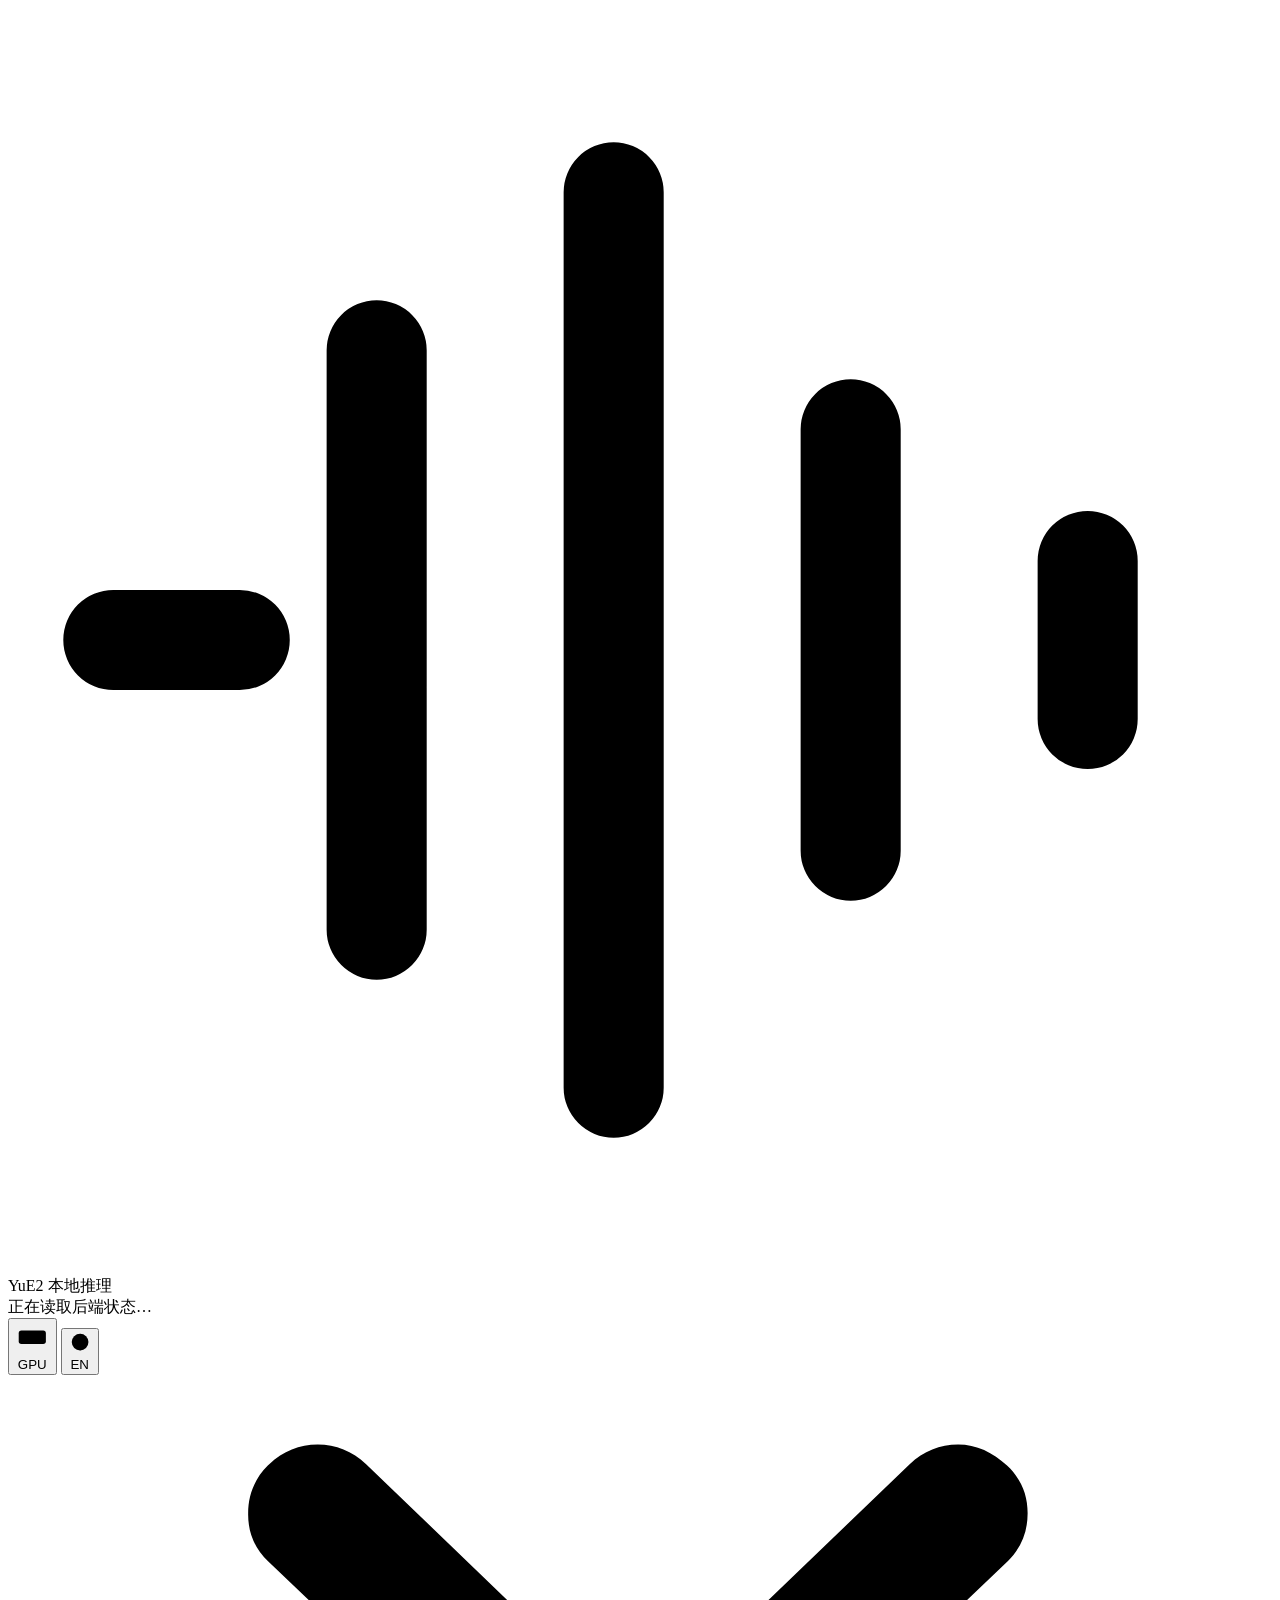
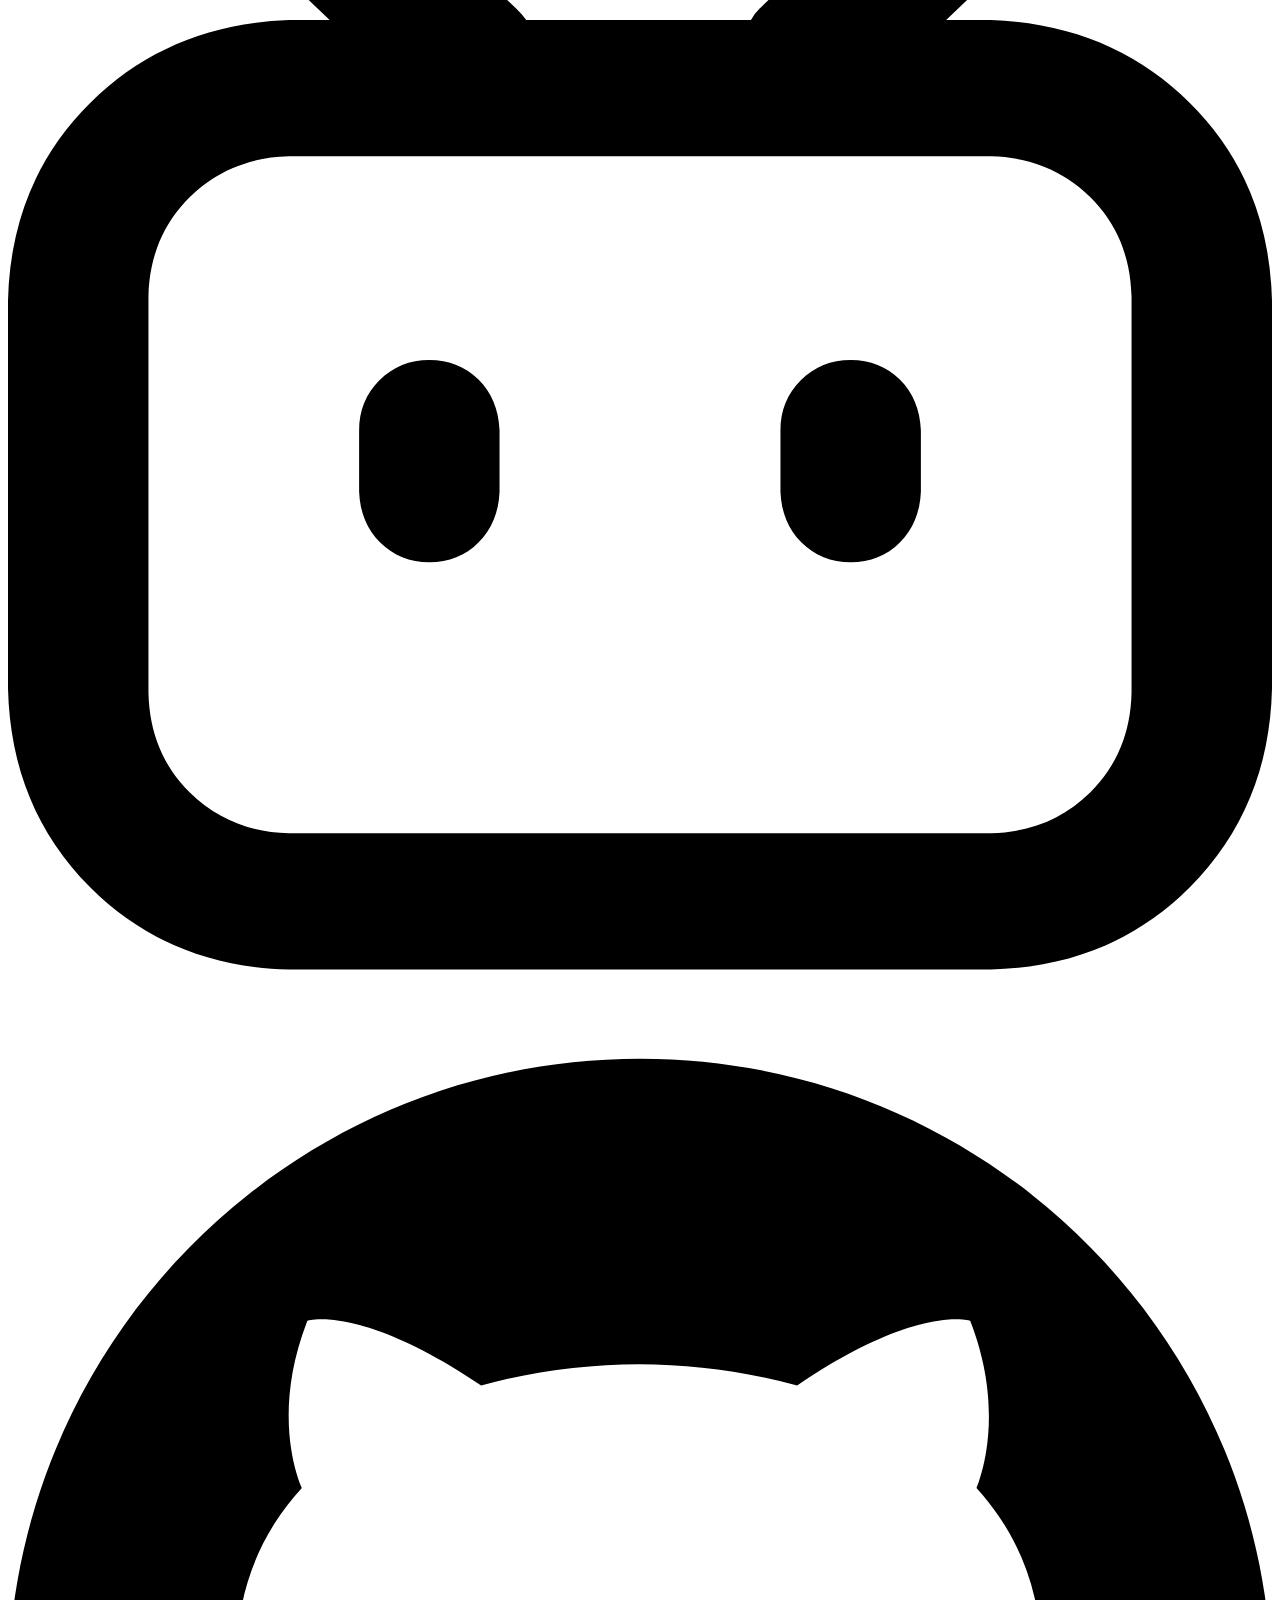
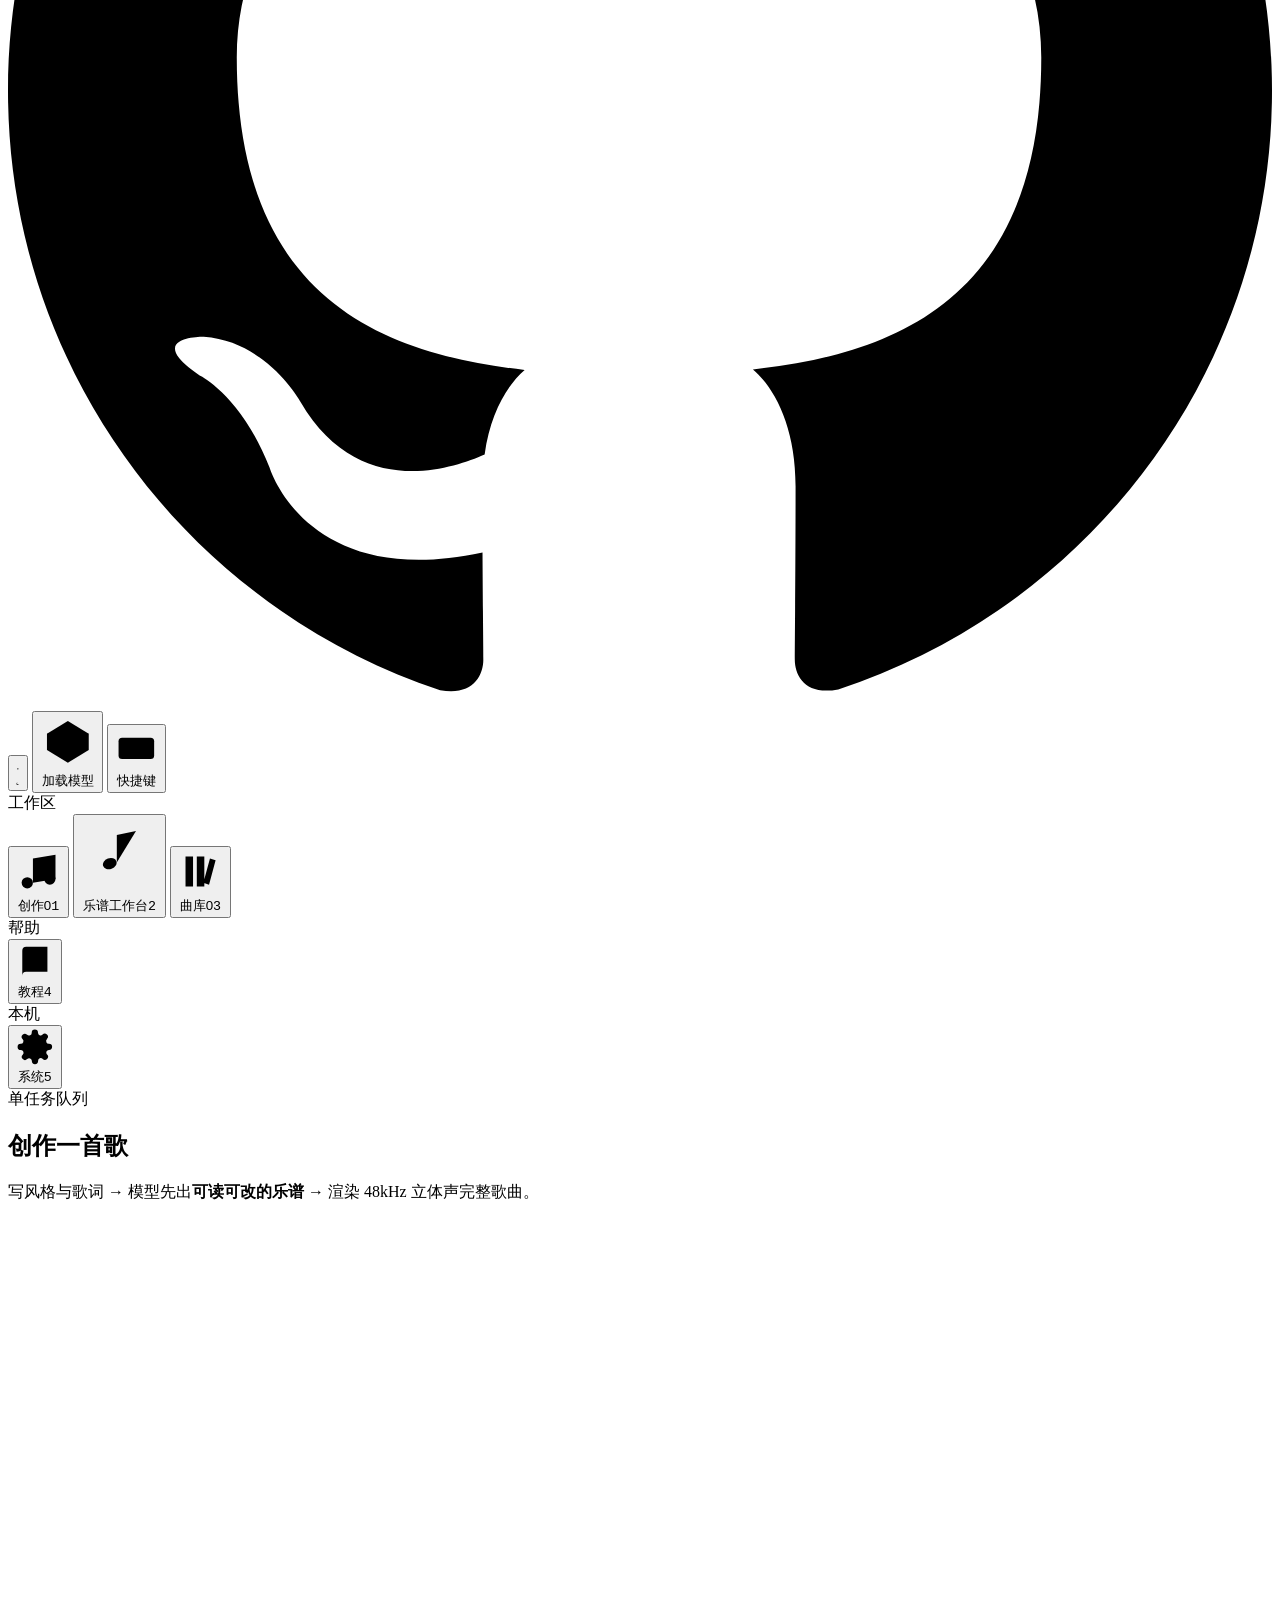
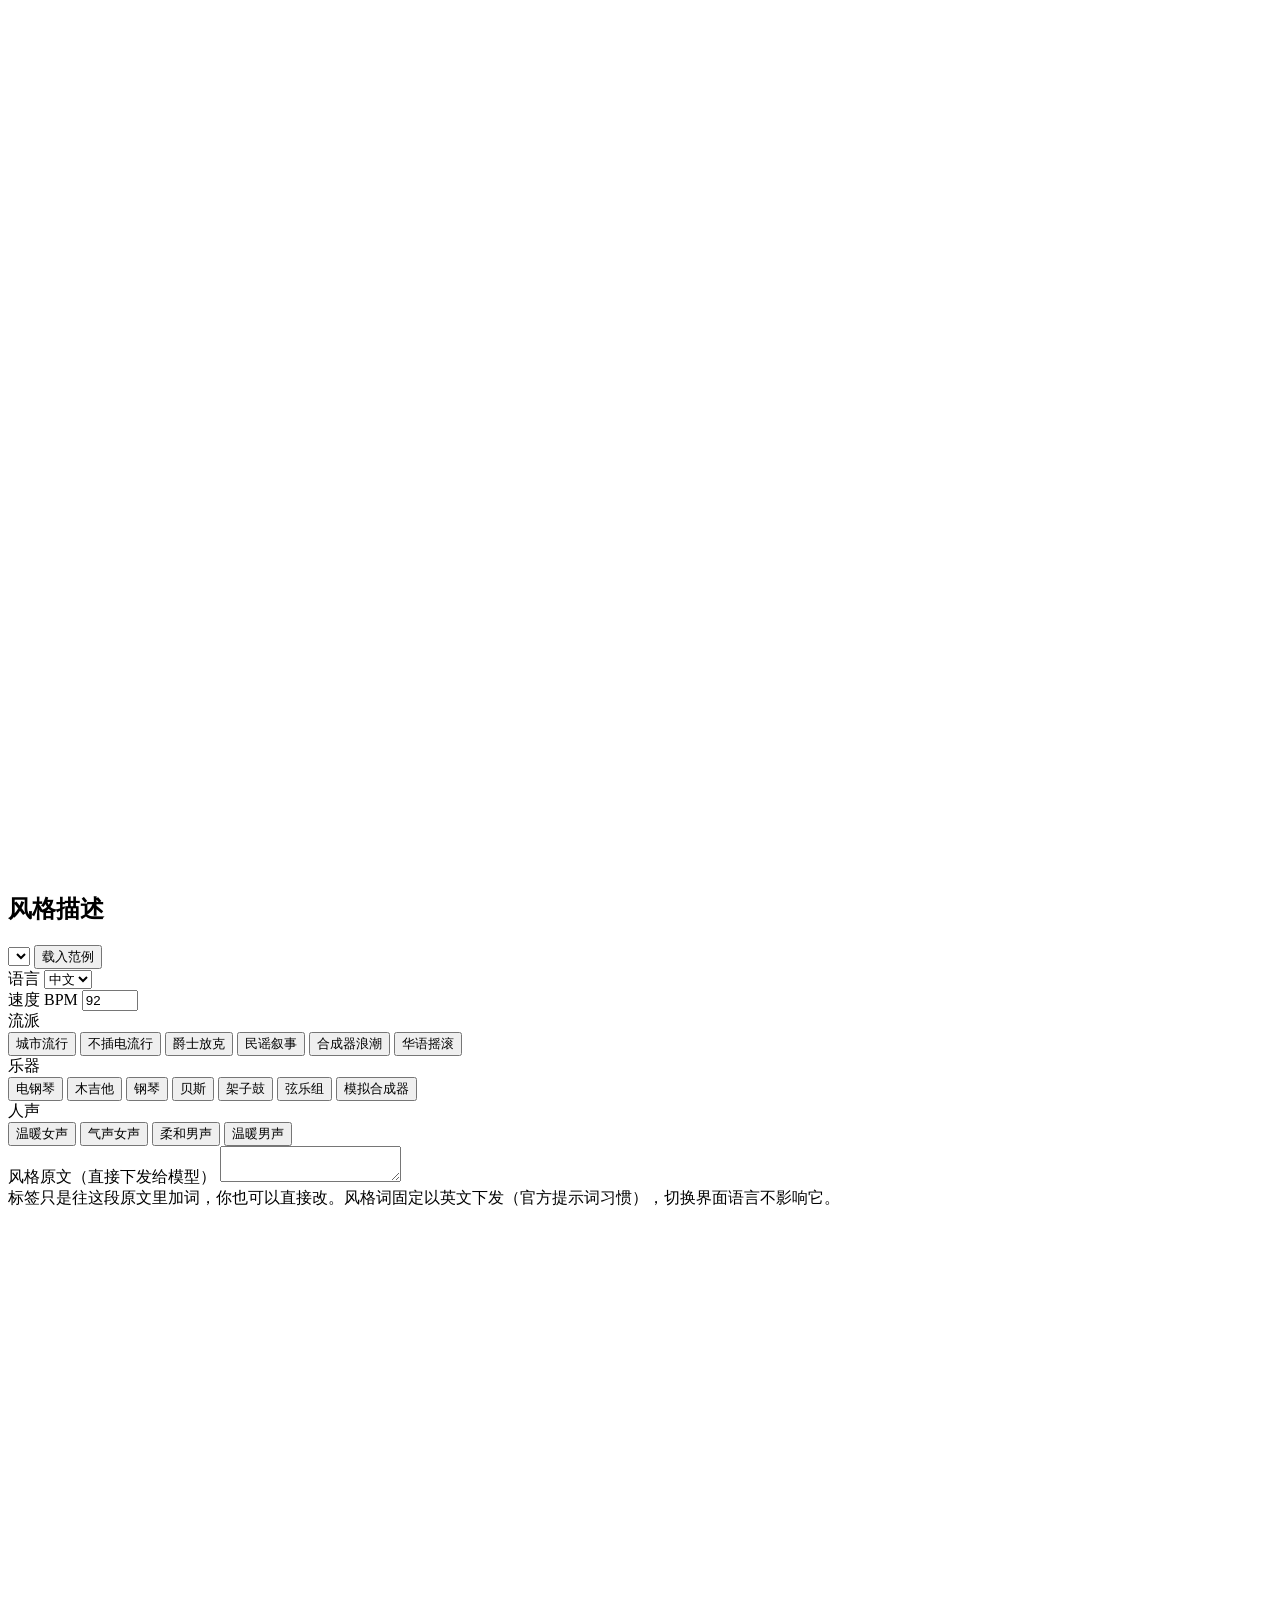
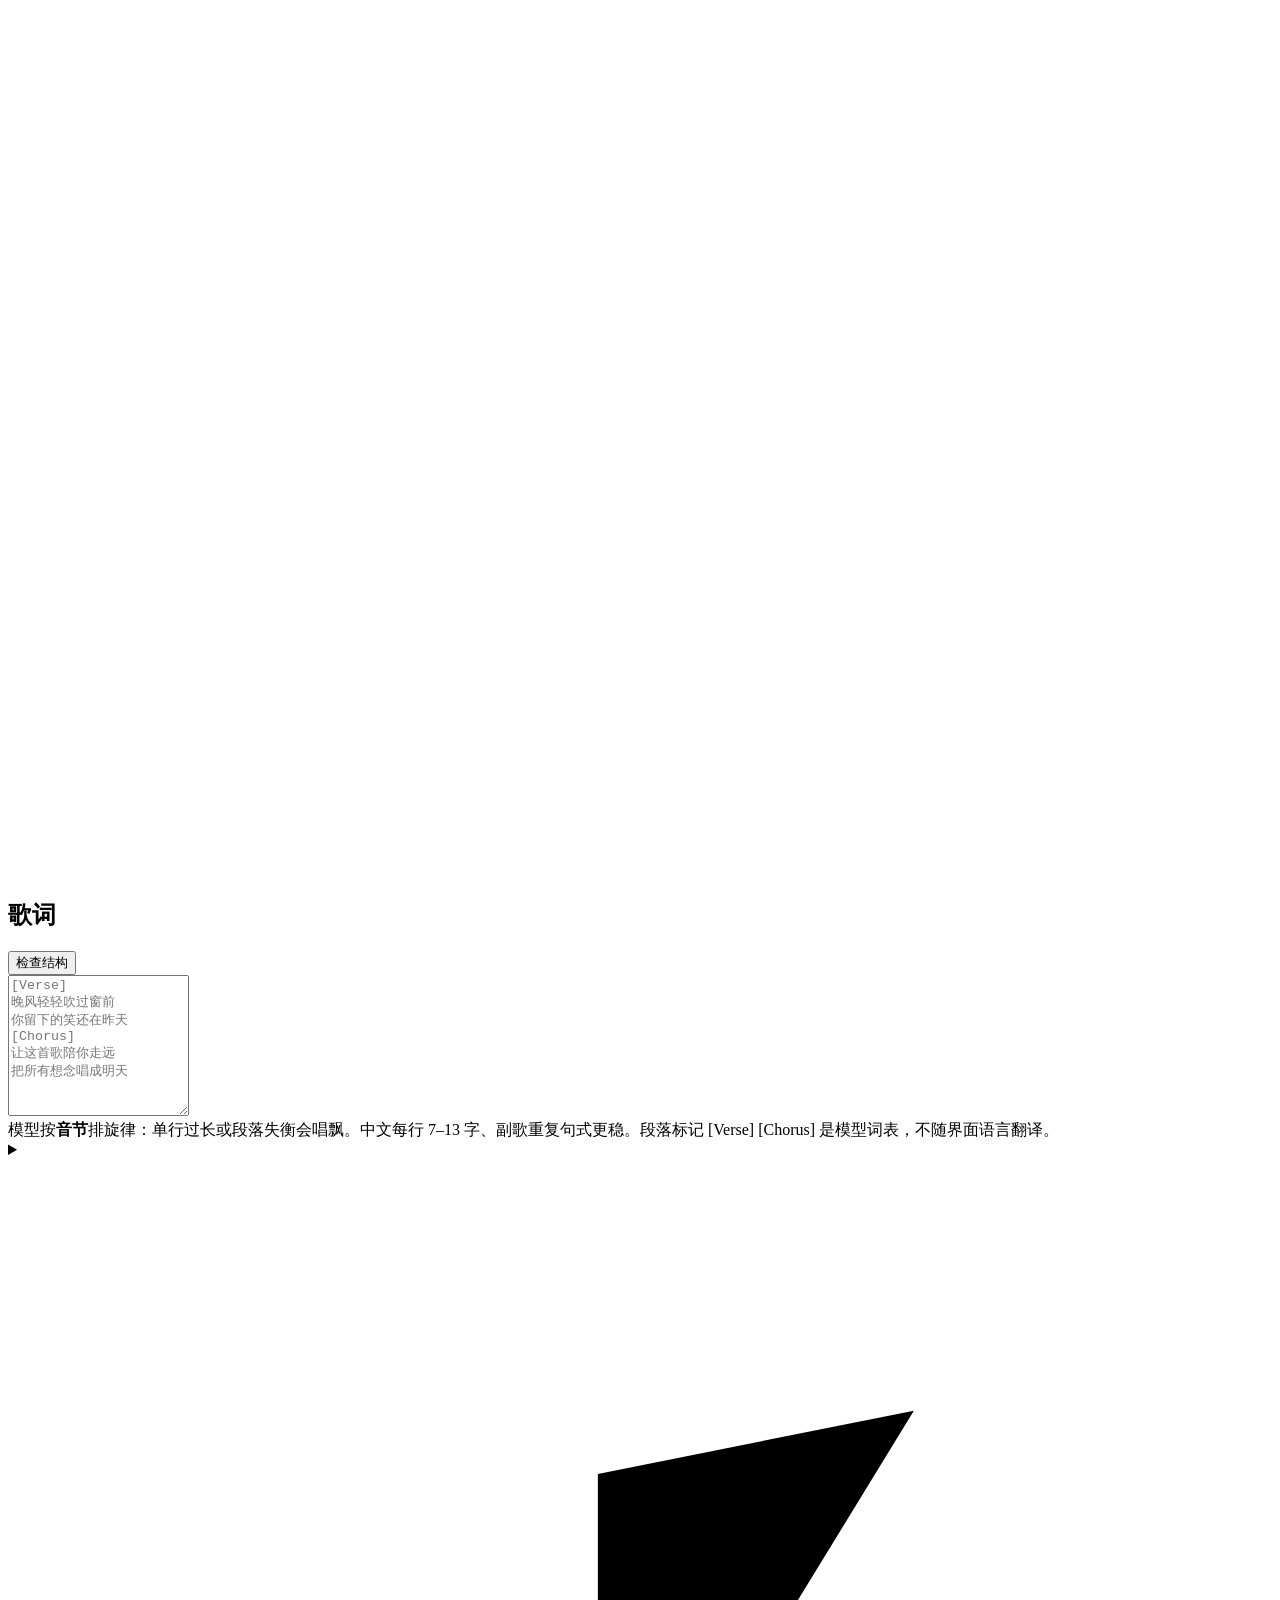
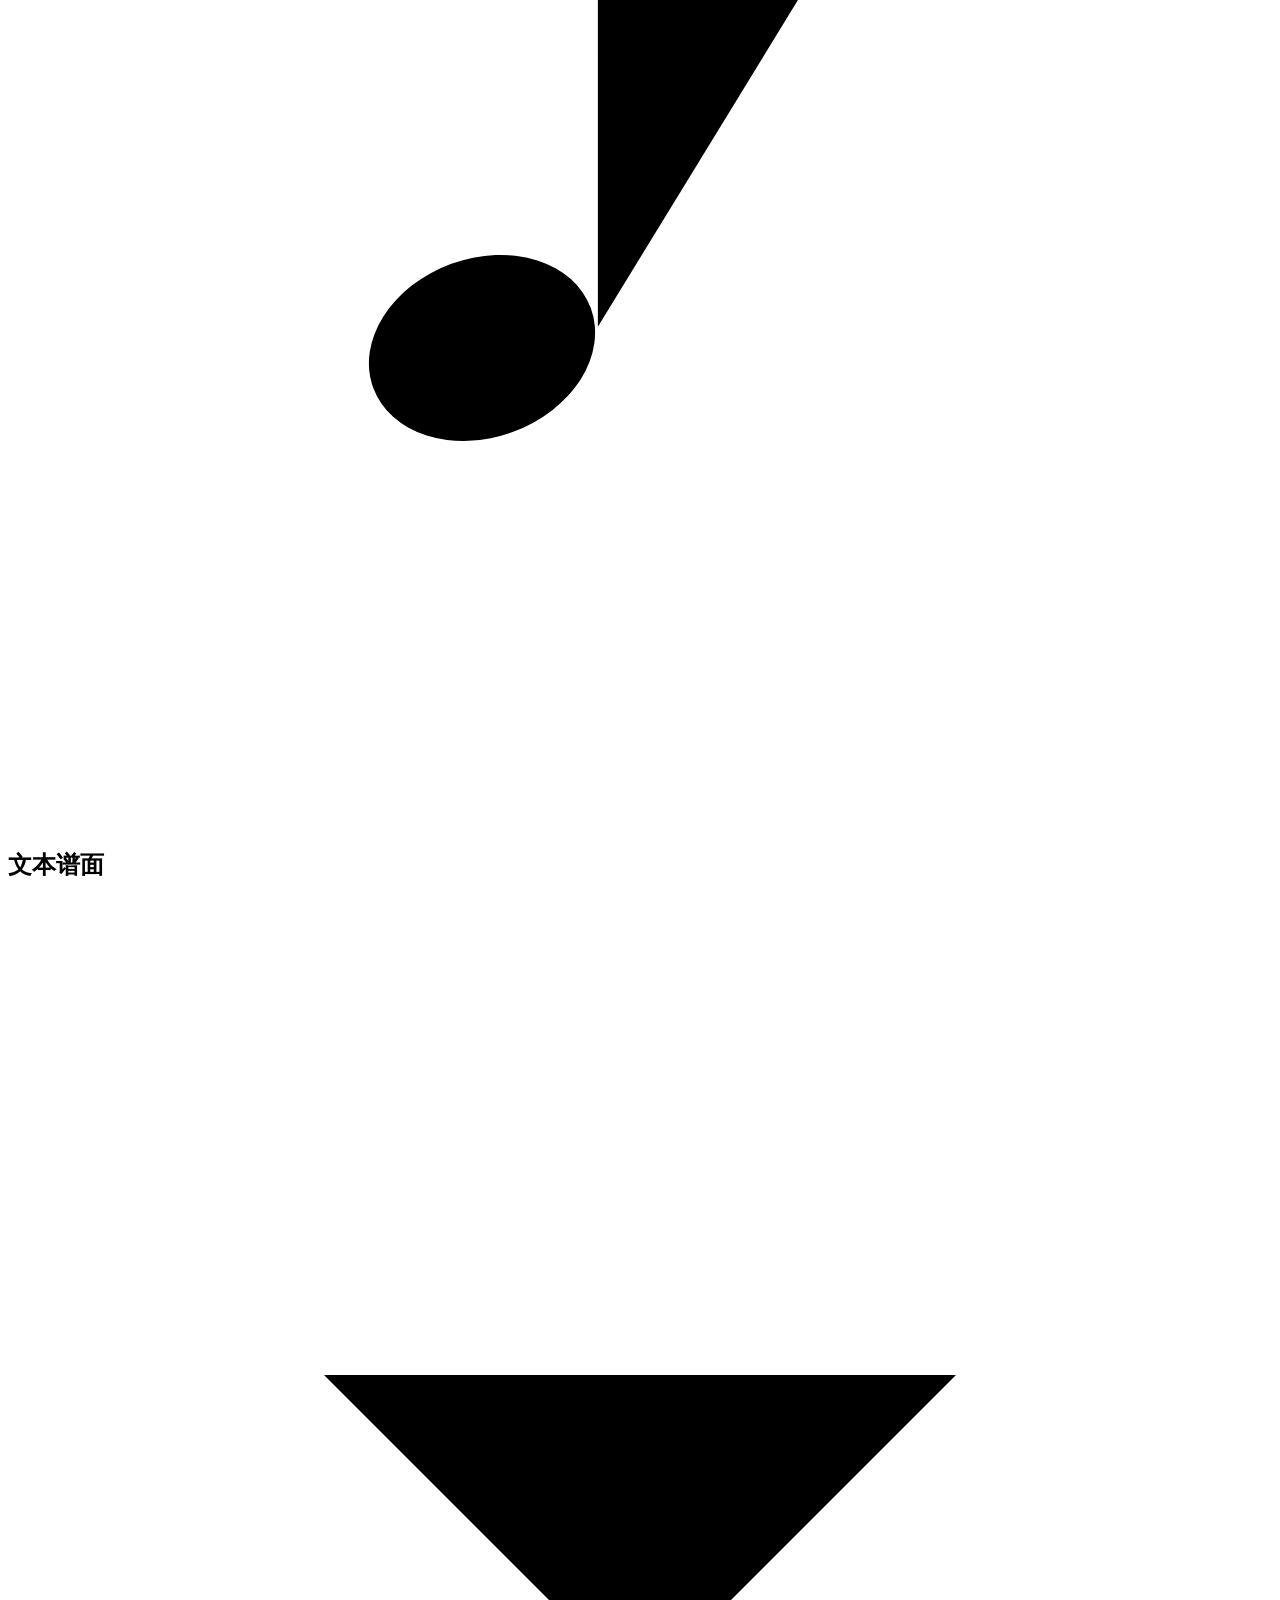
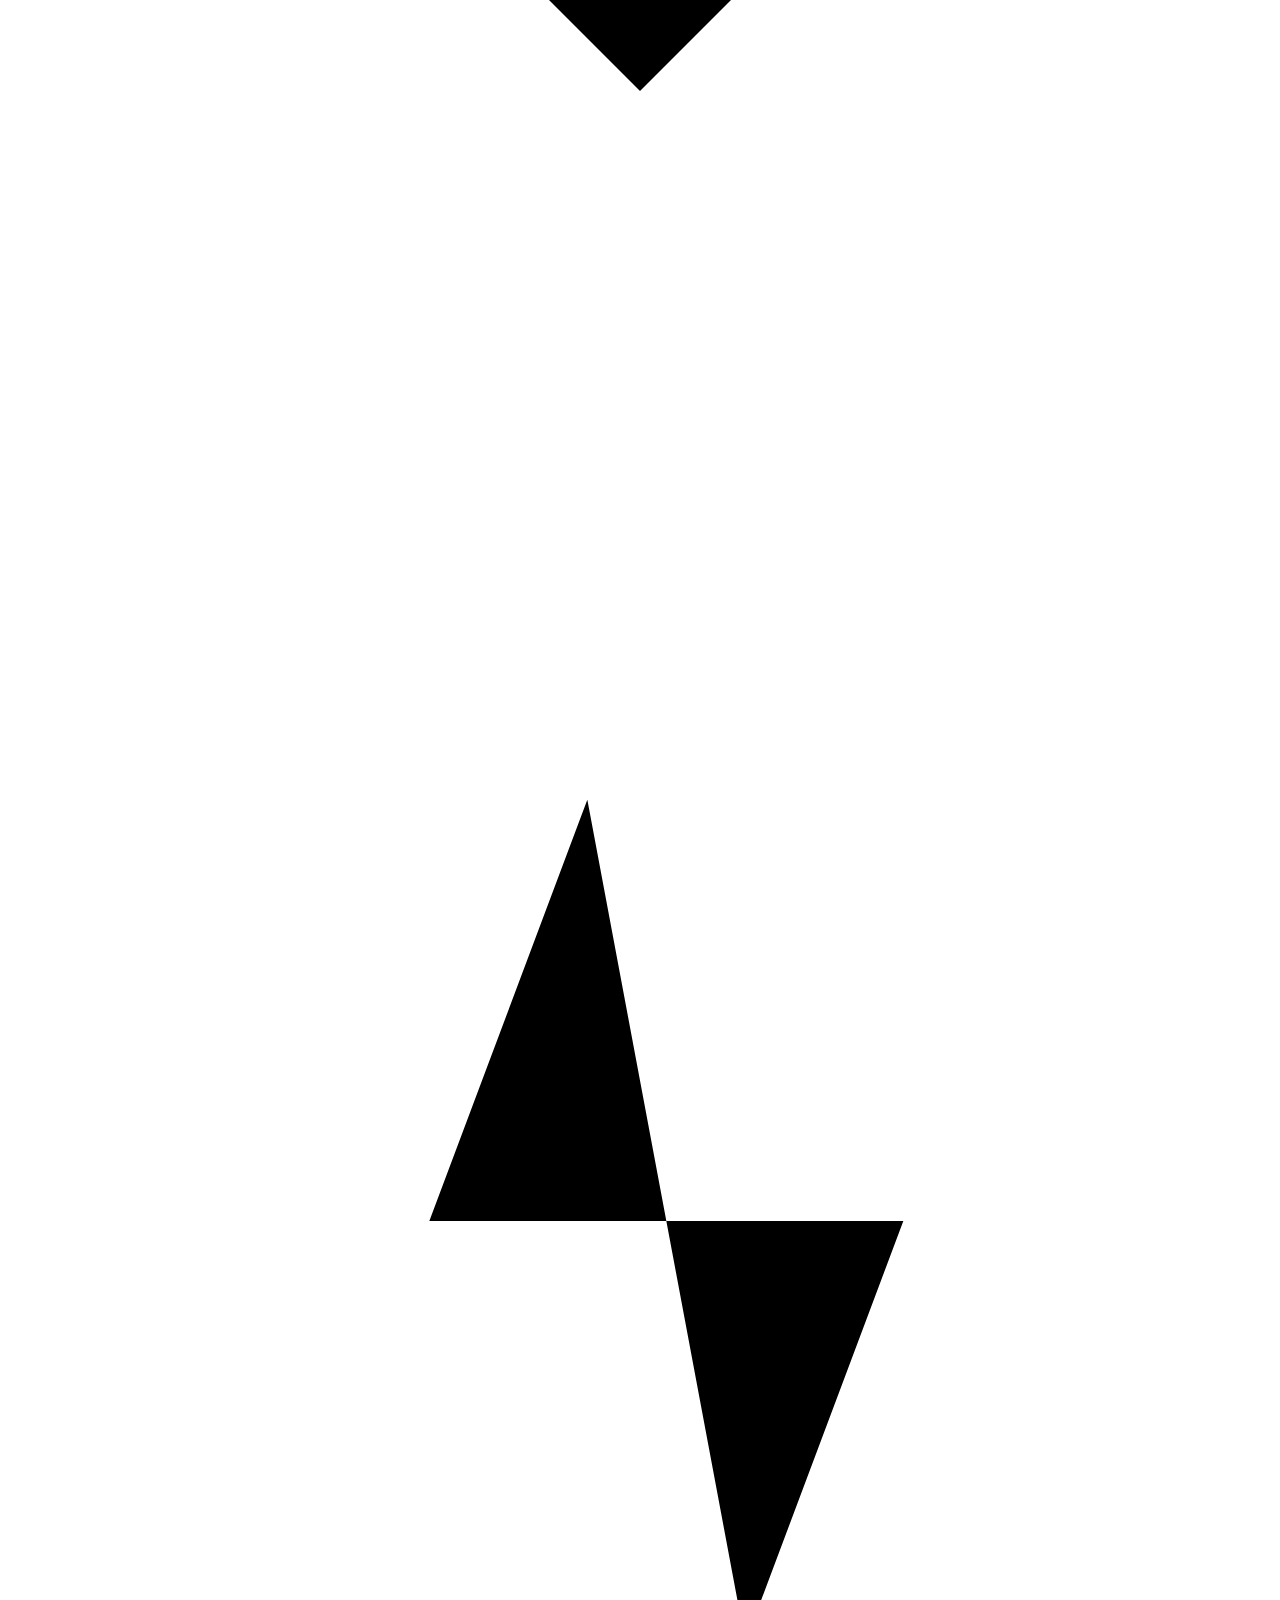
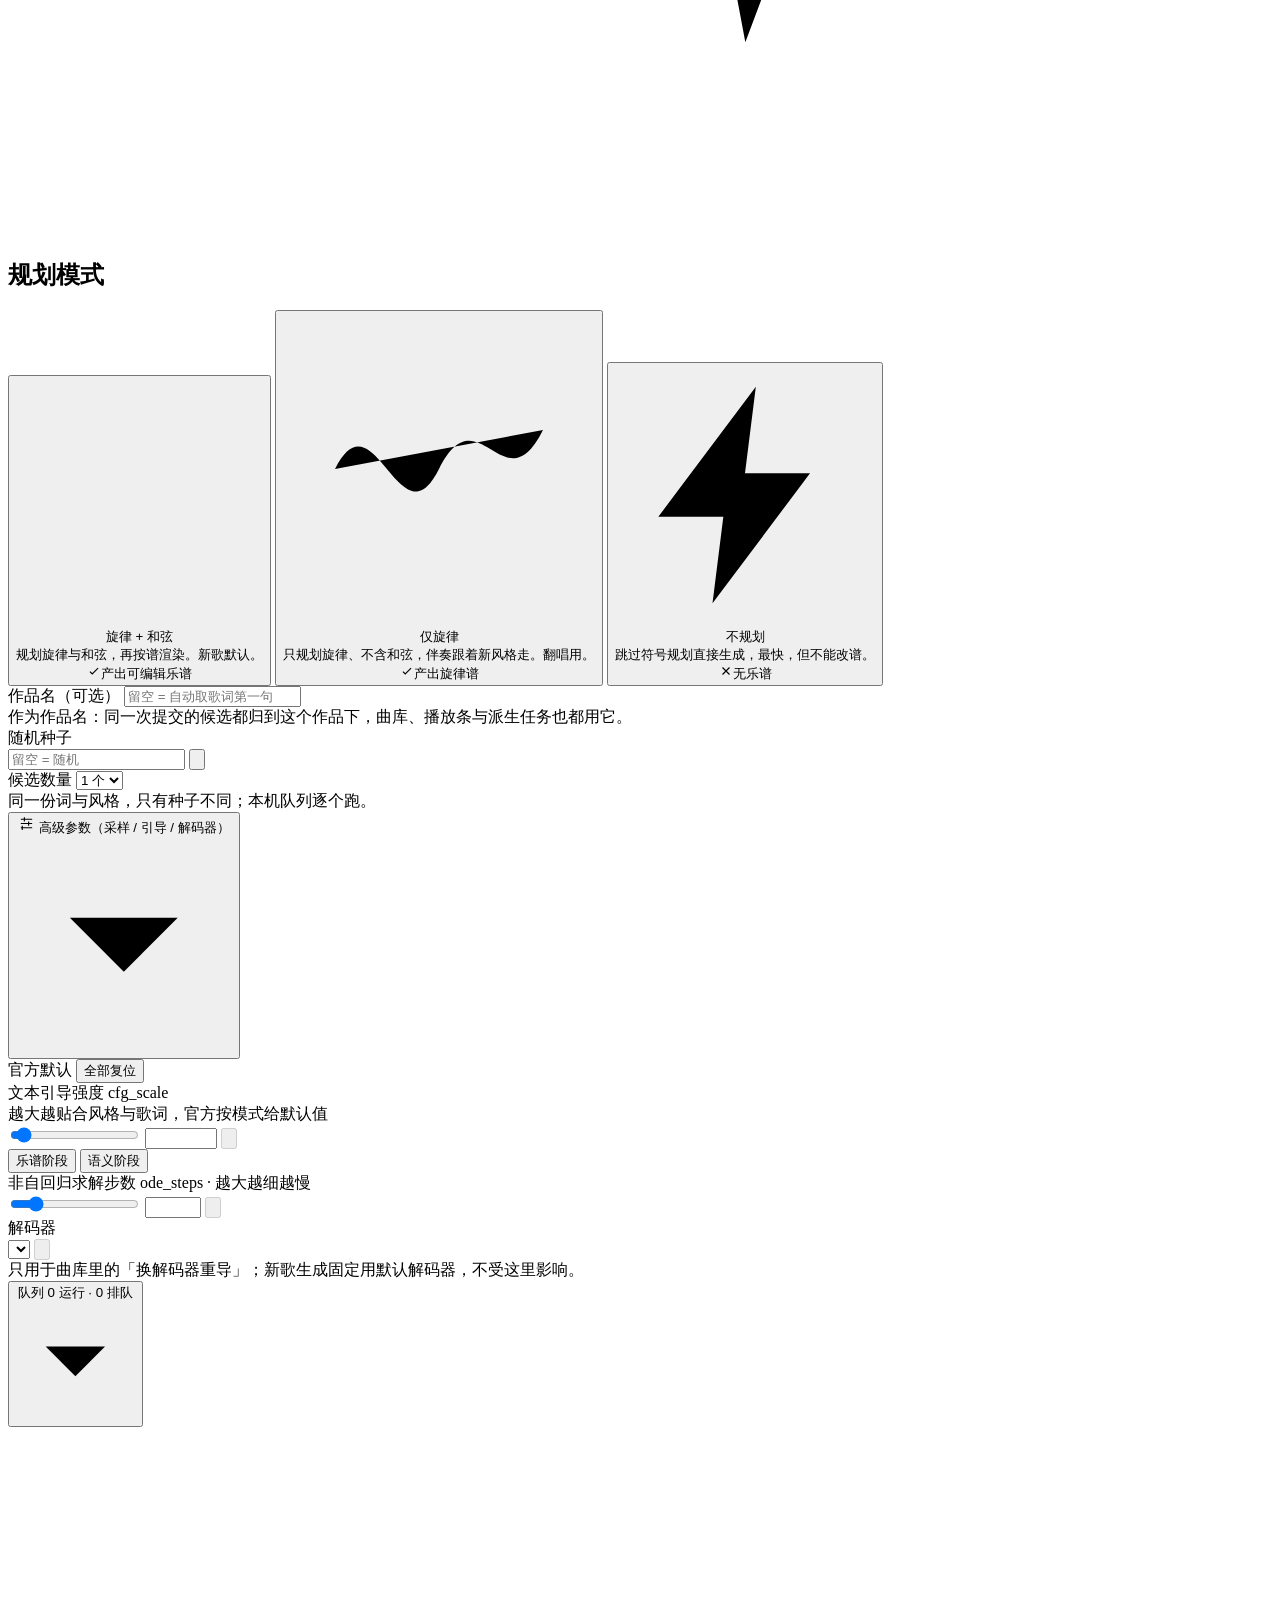
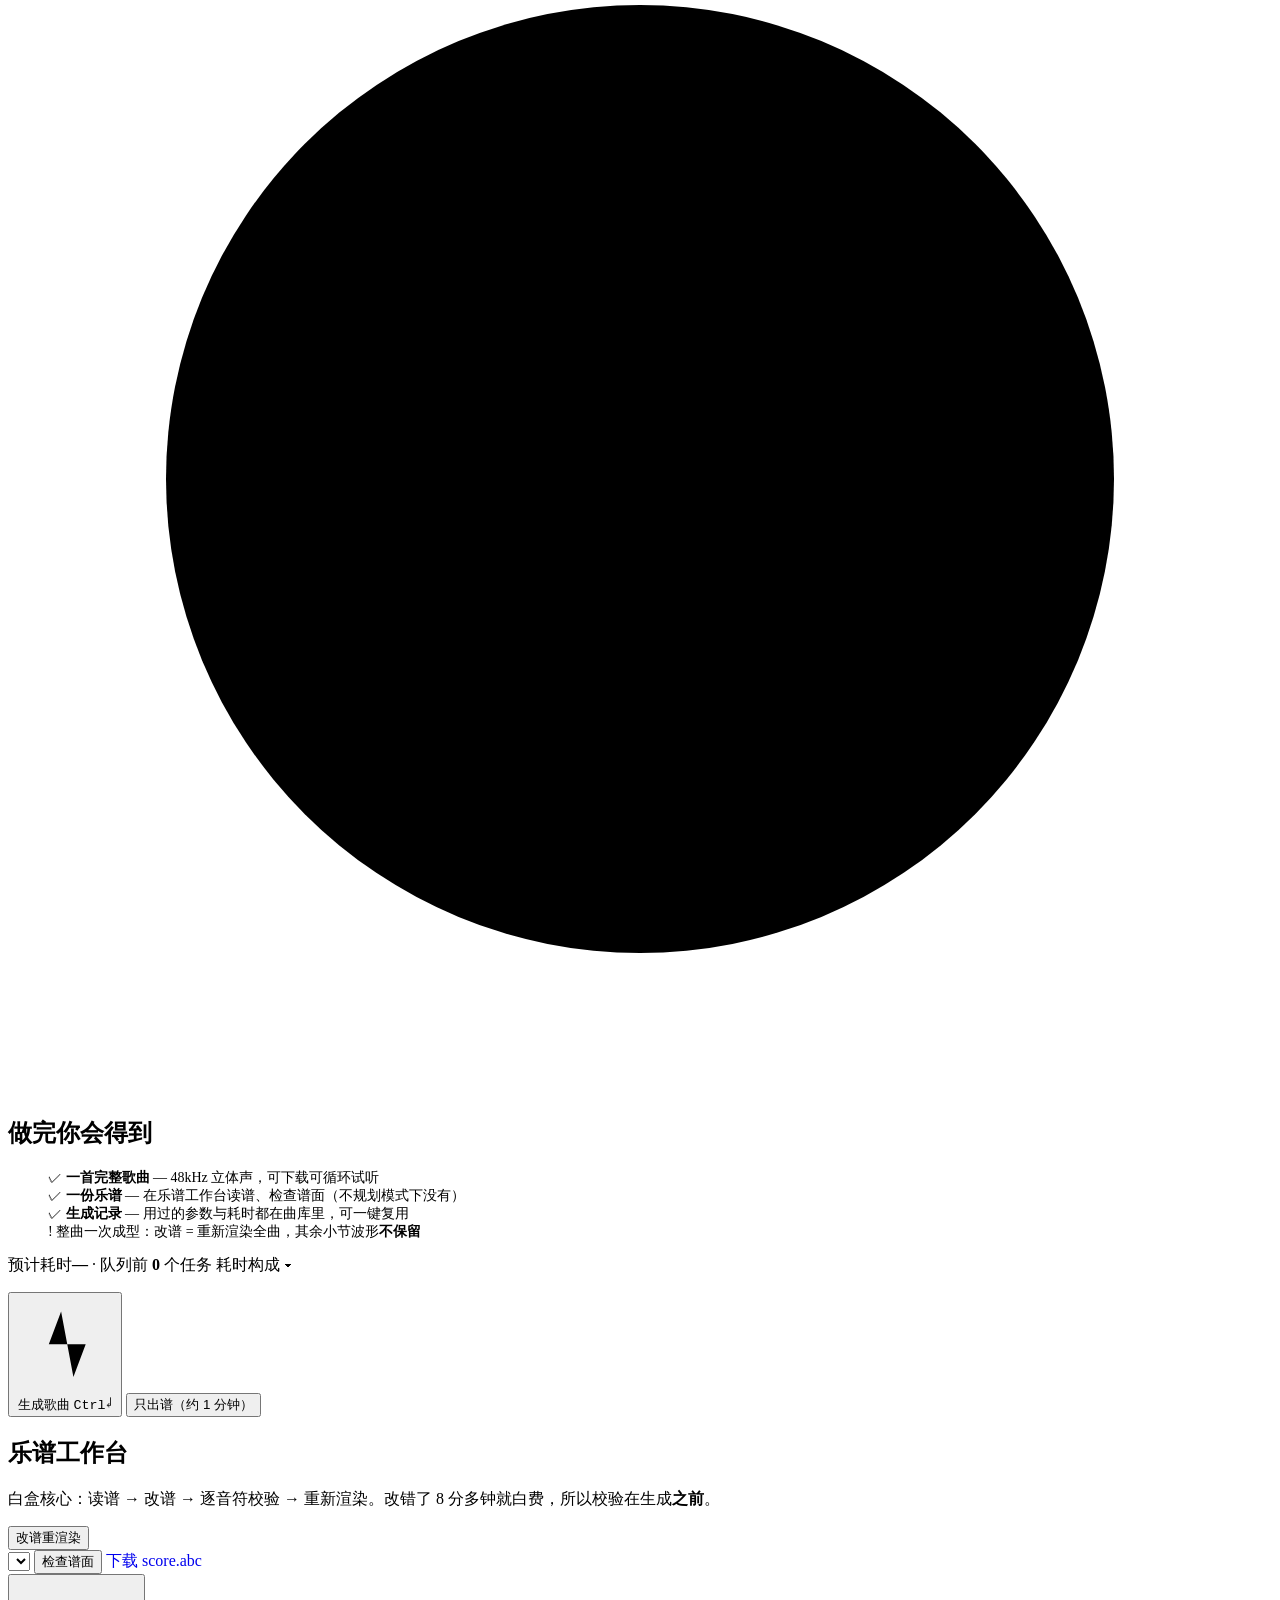
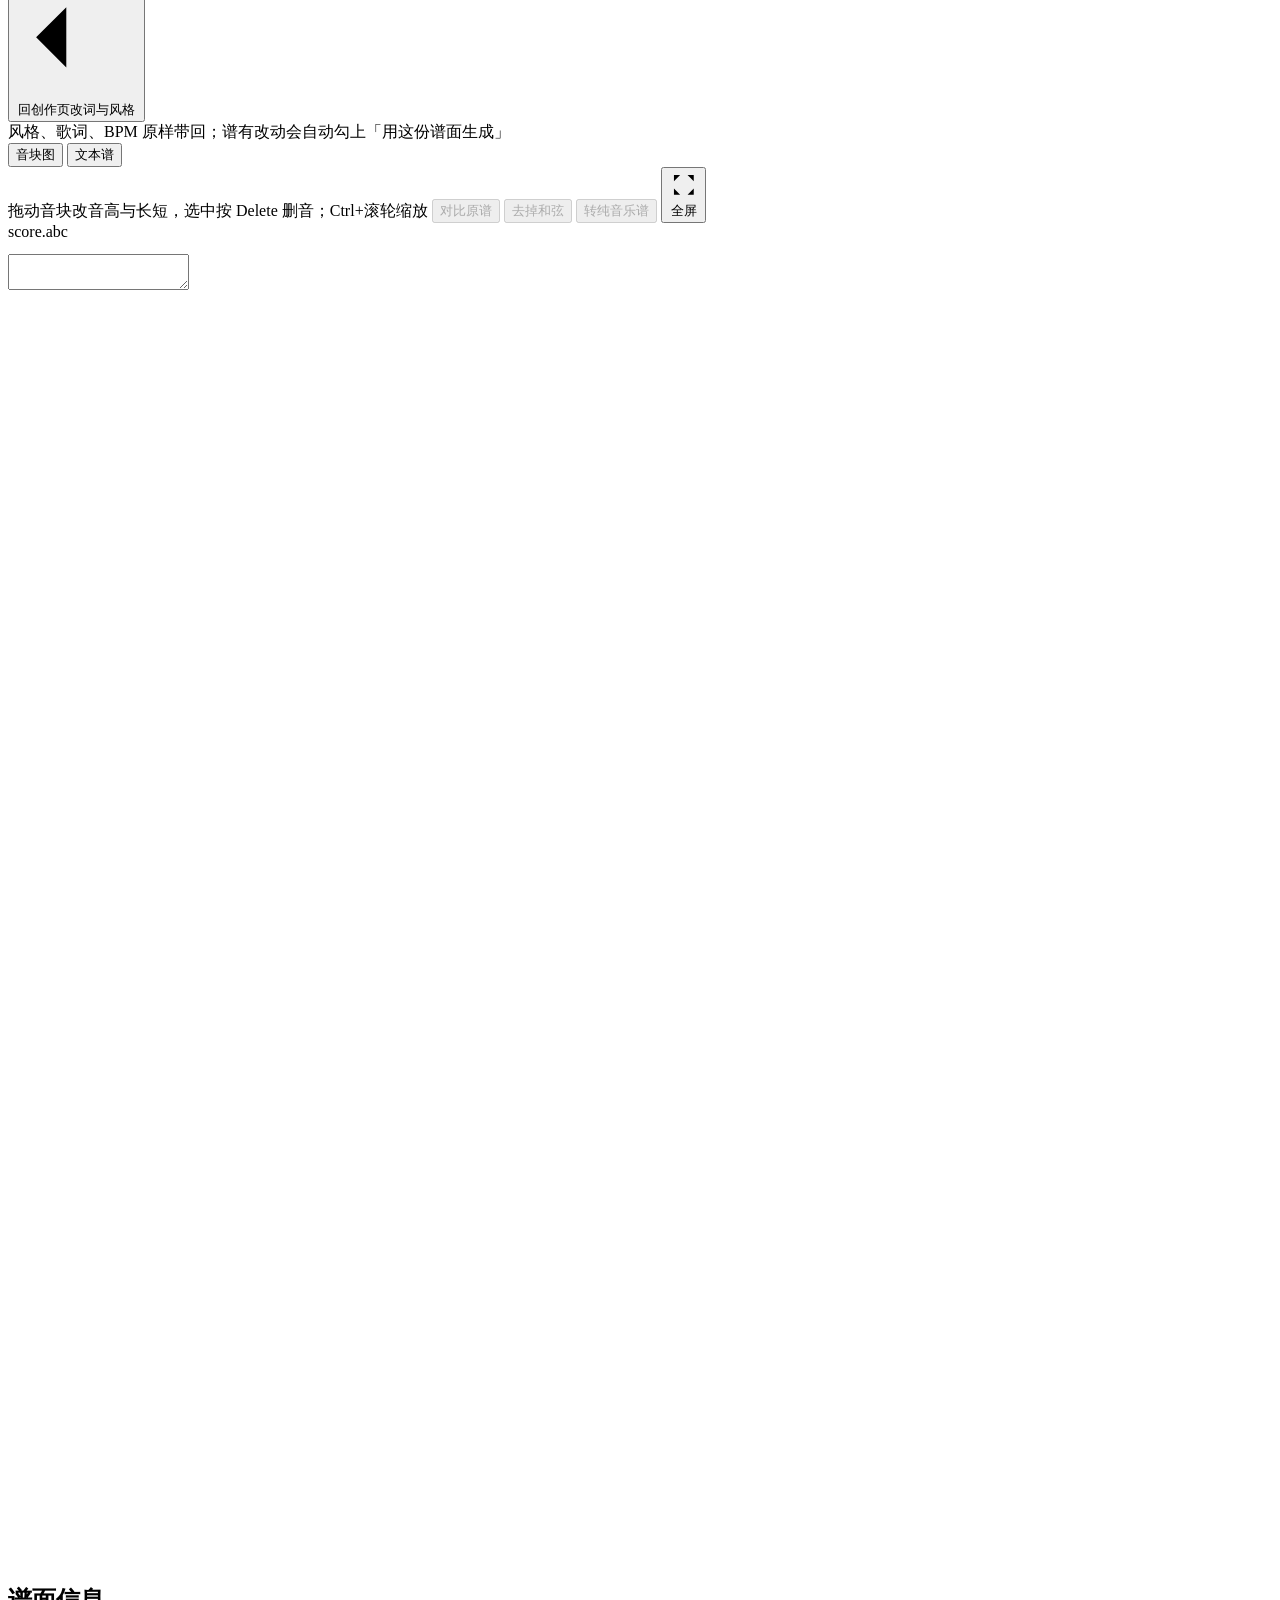
==== commit 42fe2ad9: "feat: 前后端改进、作品族谱并发加固与部署探活 - 后端/前端：作品与版本族谱、派生任务有效歌词快照、日志增量分页、乐谱写回冲突检测、SSE 事件序号与 localStorage 版本前缀  - " ====
--- a/app/static/index.html
+++ b/app/static/index.html
@@ -8,10 +8,12 @@
 <script>
 /* 主题与语言在首帧前落定，避免闪白/闪黑 */
 (function(){try{
-  var t=localStorage.getItem("yue2.theme")||
-    (matchMedia("(prefers-color-scheme: light)").matches?"light":"dark");
+  var v1="yue2.v1.", t=localStorage.getItem(v1+"theme"), l=localStorage.getItem(v1+"lang");
+  if(t===null){t=localStorage.getItem("yue2.theme");if(t!==null){localStorage.setItem(v1+"theme",t);localStorage.removeItem("yue2.theme")}}
+  if(l===null){l=localStorage.getItem("yue2.lang");if(l!==null){localStorage.setItem(v1+"lang",l);localStorage.removeItem("yue2.lang")}}
+  t=t||(matchMedia("(prefers-color-scheme: light)").matches?"light":"dark");
   document.documentElement.dataset.theme=t;
-  document.documentElement.lang=localStorage.getItem("yue2.lang")==="en"?"en":"zh-CN";
+  document.documentElement.lang=l==="en"?"en":"zh-CN";
 }catch(e){}})();
 </script>
 <link rel="stylesheet" href="/static/styles/tokens.css">
@@ -33,16 +35,22 @@
     <div class="mstatus" id="mstat">
       <span class="dot"></span><span id="mstatText">正在读取后端状态…</span>
     </div>
-    <span class="badge fail net" id="netBadge" hidden>连接中断 · 重连中</span>
+    <span class="badge fail" id="netBadge" hidden>连接中断 · 重连中</span>
     <div class="spacer"></div>
-    <div class="devseg" role="group" aria-label="运行设备">
-      <button type="button" data-dev="cpu" aria-pressed="false">CPU</button>
-      <button type="button" data-dev="cuda" aria-pressed="false">GPU</button>
-    </div>
-    <div class="langseg" role="group" aria-label="界面语言">
-      <button type="button" data-lang="zh" aria-pressed="true">中</button>
-      <button type="button" data-lang="en" aria-pressed="false">EN</button>
-    </div>
+    <button class="hbtn" id="btnDevice" type="button" aria-label="运行设备">
+      <svg id="icoDev" viewBox="0 0 24 24" aria-hidden="true"><rect x="2" y="7" width="20" height="10" rx="2"/><circle cx="8" cy="12" r="2.2"/><path d="M14 10h5M14 14h5"/></svg>
+      <span id="devLbl" data-notr>GPU</span>
+    </button>
+    <button class="hbtn" id="btnLang" type="button" aria-label="切换到 English（快捷键 L）">
+      <svg viewBox="0 0 24 24" aria-hidden="true"><circle cx="12" cy="12" r="9"/><path d="M3 12h18M12 3c2.5 2.6 3.8 5.7 3.8 9S14.5 18.4 12 21c-2.5-2.6-3.8-5.7-3.8-9S9.5 5.6 12 3z"/></svg>
+      <span id="langLbl" data-notr>EN</span>
+    </button>
+    <a class="iconbtn social" href="https://space.bilibili.com/470166715" target="_blank" rel="noopener" aria-label="B站主页" title="B站主页（新标签页打开）">
+      <svg viewBox="0 0 24 24" aria-hidden="true"><path d="M17.813 4.653h.854c1.51.054 2.769.578 3.773 1.574 1.004.995 1.524 2.249 1.56 3.76v7.36c-.036 1.51-.556 2.769-1.56 3.773s-2.262 1.524-3.773 1.56H5.333c-1.51-.036-2.769-.556-3.773-1.56S.036 18.858 0 17.347v-7.36c.036-1.511.556-2.765 1.56-3.76 1.004-.996 2.262-1.52 3.773-1.574h.774l-1.174-1.12a1.234 1.234 0 0 1-.373-.906c0-.356.124-.658.373-.907l.027-.027c.267-.249.573-.373.92-.373.347 0 .653.124.92.373L9.653 4.44c.071.071.134.142.187.213h4.267a.836.836 0 0 1 .16-.213l2.853-2.747c.267-.249.573-.373.92-.373.347 0 .662.151.929.4.267.249.391.551.391.907 0 .355-.124.657-.373.906zM5.333 7.24c-.746.018-1.373.276-1.88.773-.506.498-.769 1.13-.786 1.894v7.52c.017.764.28 1.395.786 1.893.507.498 1.134.756 1.88.773h13.334c.746-.017 1.373-.275 1.88-.773.506-.498.769-1.129.786-1.893v-7.52c-.017-.765-.28-1.396-.786-1.894-.507-.497-1.134-.755-1.88-.773zM8 11.107c.373 0 .684.124.933.373.25.249.383.569.4.96v1.173c-.017.391-.15.711-.4.96-.249.25-.56.374-.933.374s-.684-.125-.933-.374c-.25-.249-.383-.569-.4-.96V12.44c0-.373.129-.689.386-.947.258-.257.574-.386.947-.386zm8 0c.373 0 .684.124.933.373.25.249.383.569.4.96v1.173c-.017.391-.15.711-.4.96-.249.25-.56.374-.933.374s-.684-.125-.933-.374c-.25-.249-.383-.569-.4-.96V12.44c0-.373.129-.689.386-.947.258-.257.574-.386.947-.386z"/></svg>
+    </a>
+    <a class="iconbtn social" href="https://github.com/lfandrh" target="_blank" rel="noopener" aria-label="GitHub 主页" title="GitHub 主页（新标签页打开）">
+      <svg viewBox="0 0 24 24" aria-hidden="true"><path d="M12 .297c-6.63 0-12 5.373-12 12 0 5.303 3.438 9.8 8.205 11.385.6.113.82-.258.82-.577 0-.285-.01-1.04-.015-2.04-3.338.724-4.042-1.61-4.042-1.61C4.422 18.07 3.633 17.7 3.633 17.7c-1.087-.744.084-.729.084-.729 1.205.084 1.838 1.236 1.838 1.236 1.07 1.835 2.809 1.305 3.495.998.108-.776.417-1.305.76-1.605-2.665-.3-5.466-1.332-5.466-5.93 0-1.31.465-2.38 1.235-3.22-.135-.303-.54-1.523.105-3.176 0 0 1.005-.322 3.3 1.23.96-.267 1.98-.399 3-.405 1.02.006 2.04.138 3 .405 2.28-1.552 3.285-1.23 3.285-1.23.645 1.653.24 2.873.12 3.176.765.84 1.23 1.91 1.23 3.22 0 4.61-2.805 5.625-5.475 5.92.42.36.81 1.096.81 2.22 0 1.606-.015 2.896-.015 3.286 0 .315.21.69.825.57C20.565 22.092 24 17.592 24 12.297c0-6.627-5.373-12-12-12"/></svg>
+    </a>
     <button class="iconbtn tbtn" id="btnTheme" type="button" aria-label="切换深浅色主题" title="切换深浅色主题（快捷键 T）">
       <svg id="icoSun" viewBox="0 0 24 24" aria-hidden="true"><circle cx="12" cy="12" r="4.5"/><path d="M12 2v2.5M12 19.5V22M2 12h2.5M19.5 12H22M5 5l1.8 1.8M17.2 17.2 19 19M19 5l-1.8 1.8M6.8 17.2 5 19" stroke-linecap="round"/></svg>
       <svg id="icoMoon" viewBox="0 0 24 24" aria-hidden="true"><path d="M20 14.5A8.5 8.5 0 1 1 9.5 4a7 7 0 0 0 10.5 10.5z" stroke-linejoin="round"/></svg>
@@ -60,27 +68,32 @@
   <!-- ============ RAIL ============ -->
   <nav class="rail" aria-label="主导航">
     <div class="grp">工作区</div>
-    <button class="nav" data-view="studio" aria-current="page" type="button">
+    <button class="nav" data-view="studio" aria-current="page" type="button"
+      title="创作" aria-label="创作" aria-keyshortcuts="1">
       <svg viewBox="0 0 24 24"><path d="M9 18V5l12-2v13"/><circle cx="6" cy="18" r="3"/><circle cx="18" cy="16" r="3"/></svg>
-      <span class="lb">创作</span><span class="count" id="cStudio">0</span>
-    </button>
-    <button class="nav" data-view="score" type="button">
+      <span class="lb">创作</span><span class="count" id="cStudio">0</span><kbd class="nkey" data-notr>1</kbd>
+    </button>
+    <button class="nav" data-view="score" type="button"
+      title="乐谱工作台" aria-label="乐谱工作台" aria-keyshortcuts="2">
       <svg viewBox="0 0 24 24"><path d="M3 9h18M3 12h18M3 15h18"/><ellipse cx="9" cy="14.6" rx="2.2" ry="1.7" transform="rotate(-20 9 14.6)"/><path d="M11.2 14.2V5.6l6-1.2"/></svg>
-      <span class="lb">乐谱工作台</span>
-    </button>
-    <button class="nav" data-view="library" type="button">
+      <span class="lb">乐谱工作台</span><kbd class="nkey" data-notr>2</kbd>
+    </button>
+    <button class="nav" data-view="library" type="button"
+      title="曲库" aria-label="曲库" aria-keyshortcuts="3">
       <svg viewBox="0 0 24 24"><path d="M4 4h4v16H4zM10 4h4v16h-4zM17 5l3 1-3.5 13-3-1z"/></svg>
-      <span class="lb">曲库</span><span class="count" id="cLib">0</span>
+      <span class="lb">曲库</span><span class="count" id="cLib">0</span><kbd class="nkey" data-notr>3</kbd>
     </button>
     <div class="grp">帮助</div>
-    <button class="nav" data-view="guide" type="button">
+    <button class="nav" data-view="guide" type="button"
+      title="教程" aria-label="教程" aria-keyshortcuts="4">
       <svg viewBox="0 0 24 24"><path d="M4 5.5A2.5 2.5 0 0 1 6.5 3H20v16H6.5A2.5 2.5 0 0 0 4 21.5z"/><path d="M4 18.5V5.5M8 7h8M8 11h5"/></svg>
-      <span class="lb">教程</span>
+      <span class="lb">教程</span><kbd class="nkey" data-notr>4</kbd>
     </button>
     <div class="grp">本机</div>
-    <button class="nav" data-view="system" type="button">
+    <button class="nav" data-view="system" type="button"
+      title="系统" aria-label="系统" aria-keyshortcuts="5">
       <svg viewBox="0 0 24 24"><circle cx="12" cy="12" r="3"/><path d="M19.4 15a1.65 1.65 0 0 0 .33 1.82l.06.06a2 2 0 1 1-2.83 2.83l-.06-.06a1.65 1.65 0 0 0-1.82-.33 1.65 1.65 0 0 0-1 1.51V21a2 2 0 1 1-4 0v-.09a1.65 1.65 0 0 0-1.08-1.51 1.65 1.65 0 0 0-1.82.33l-.06.06a2 2 0 1 1-2.83-2.83l.06-.06a1.65 1.65 0 0 0 .33-1.82 1.65 1.65 0 0 0-1.51-1H3a2 2 0 1 1 0-4h.09a1.65 1.65 0 0 0 1.51-1.08 1.65 1.65 0 0 0-.33-1.82l-.06-.06a2 2 0 1 1 2.83-2.83l.06.06a1.65 1.65 0 0 0 1.82.33h.08a1.65 1.65 0 0 0 1-1.51V3a2 2 0 1 1 4 0v.09a1.65 1.65 0 0 0 1 1.51 1.65 1.65 0 0 0 1.82-.33l.06-.06a2 2 0 1 1 2.83 2.83l-.06.06a1.65 1.65 0 0 0-.33 1.82v.08a1.65 1.65 0 0 0 1.51 1H21a2 2 0 1 1 0 4h-.09a1.65 1.65 0 0 0-1.51 1z"/></svg>
-      <span class="lb">系统</span>
+      <span class="lb">系统</span><kbd class="nkey" data-notr>5</kbd>
     </button>
     <div class="railfoot" id="railfoot">单任务队列</div>
   </nav>
@@ -95,6 +108,36 @@
         <p>写风格与歌词 → 模型先出<b>可读可改的乐谱</b> → 渲染 48kHz 立体声完整歌曲。</p>
       </div>
 
+      <!-- 生成台：只在有运行中/排队/刚结束的任务时出现；所有数字由 app.js 的 consoleModel() 单源派生 -->
+      <section class="genconsole" id="genconsole" role="region" aria-label="生成进度" hidden>
+        <div class="gcHead">
+          <span class="gcState" id="gcState"></span>
+          <span class="gcTitle" id="gcTitle" data-notr></span>
+          <span class="gcMini" id="gcMini"></span>
+          <span class="gcId mono" id="gcId" data-notr></span>
+          <span class="spacer"></span>
+          <span class="gcActs" id="gcActs"></span>
+          <button class="btn sm ghost gcFold" id="gcFold" type="button" aria-expanded="true" aria-controls="gcBody">收起</button>
+        </div>
+        <div class="gcBody" id="gcBody">
+          <div class="gcNum">
+            <div class="gcPct" id="gcPctWrap"><b id="gcPct">—</b><span>%</span></div>
+            <div class="gcLeft"><span class="k" id="gcLeftLbl">剩余</span><b class="mono" id="gcLeft">—</b></div>
+            <div class="gcUsed"><span class="k">已用</span><b class="mono" id="gcUsed">—</b><span class="sep">·</span><span class="k">总约</span><b class="mono" id="gcTotal">—</b></div>
+          </div>
+          <div class="gcMain">
+            <ol class="gcAxis" id="gcAxis" aria-label="生成阶段"></ol>
+            <div class="gcBar" id="gcBar" role="progressbar" aria-label="生成进度" aria-valuemin="0" aria-valuemax="100">
+              <i id="gcFill"></i>
+            </div>
+            <div class="gcNow" id="gcNow"></div>
+            <div class="gcNote" id="gcNote" hidden></div>
+          </div>
+        </div>
+        <div class="sr-only" id="gcLive" role="status" aria-live="polite"></div>
+        <div class="sr-only" id="gcAlert" role="alert"></div>
+      </section>
+
       <!-- 首次进入的三步引导：内容由 renderGuide() 生成（要跟着表单是否已填而变化） -->
       <div class="guide" id="guide" hidden></div>
 
@@ -105,8 +148,8 @@
             <div class="inline" style="justify-content:space-between;margin-bottom:var(--sp4);gap:var(--sp3)">
               <h2 style="min-width:0"><svg viewBox="0 0 24 24"><path d="M4 7h16M4 12h10M4 17h7"/></svg>风格描述</h2>
               <div class="inline" style="gap:var(--sp2);flex:none;flex-wrap:nowrap">
-                <select class="inp" id="fPreset" aria-label="范例风格" style="min-height:32px;font-size:13px;width:200px"></select>
-                <button class="btn sm" id="btnPreset" type="button">载入范例</button>
+                <select class="inp" id="fPreset" aria-label="范例风格"></select>
+                <button class="btn sm" id="btnPreset" type="button" title="把所选范例的风格原文与歌词一起填进下方表单；填完还能继续改">载入范例</button>
               </div>
             </div>
             <div class="grid2">
@@ -158,6 +201,34 @@
             </div>
             <div class="note" id="lintNote" hidden></div>
             <div class="hint">模型按<b>音节</b>排旋律：单行过长或段落失衡会唱飘。中文每行 7–13 字、副歌重复句式更稳。段落标记 <span class="idn">[Verse]</span> <span class="idn">[Chorus]</span> 是模型词表，不随界面语言翻译。</div>
+
+            <div class="divider"></div>
+            <details class="scoresec" id="studioScoreSec">
+              <summary>
+                <h2><svg viewBox="0 0 24 24"><path d="M3 9h18M3 12h18M3 15h18"/><ellipse cx="9" cy="14.6" rx="2.2" ry="1.7" transform="rotate(-20 9 14.6)"/><path d="M11.2 14.2V5.6l6-1.2"/></svg>文本谱面</h2>
+                <span class="sub" id="studioScoreMeta" data-notr></span>
+                <span class="chev" aria-hidden="true"><svg viewBox="0 0 24 24"><path d="m6 9 6 6 6-6"/></svg></span>
+              </summary>
+              <div class="scoresecBody">
+                <div class="inline" style="justify-content:space-between;margin-bottom:var(--sp4);gap:var(--sp3);flex-wrap:wrap">
+                  <select class="inp" id="studioScoreSource" aria-label="选择要查看谱面的任务"></select>
+                  <button class="btn sm ghost" id="btnLoadSelectedScore" type="button">重新加载所选任务</button>
+                </div>
+                <p class="hint" style="margin-top:0">这里和乐谱工作台是同一份谱：任何一边改了，另一边看到的就是改后的。生成新歌时模型一写完谱就显示在这里，不用等整首歌结束。</p>
+                <div class="field">
+                  <label for="studioScore">文本谱面（可直接编辑）</label>
+                  <textarea class="inp mono" id="studioScore" rows="10" disabled
+                    placeholder="还没有带乐谱的任务 · 生成新歌时谱面一写出来就会显示在这里"></textarea>
+                  <div class="hint">这里只编辑文本谱面：不放音块图、不做缩放拖动；逐音符精修请去乐谱工作台。</div>
+                </div>
+                <div class="inline" style="margin-bottom:var(--sp3)">
+                  <button class="chip" id="studioUseScore" type="button" aria-pressed="false"
+                    title="开着就按上面这份谱重新渲染；关着就照常生成新歌，模型自己写谱">用这份谱面生成</button>
+                  <button class="btn sm ghost" id="btnSaveStudioDraft" type="button">保存主页草稿</button>
+                </div>
+                <div class="note" id="studioScoreNote" hidden></div>
+              </div>
+            </details>
             </div>
 
           <div class="card">
@@ -184,12 +255,15 @@
             </div>
 
             <div class="divider"></div>
+            <div class="field"><label for="fSongName">作品名（可选）</label>
+              <input class="inp" id="fSongName" maxlength="200" placeholder="留空 = 自动取歌词第一句">
+              <div class="hint">作为作品名：同一次提交的候选都归到这个作品下，曲库、播放条与派生任务也都用它。</div></div>
             <div class="grid2">
               <div class="field"><label for="fSeed">随机种子</label>
                 <div class="inline" style="gap:var(--sp2)">
                   <input class="inp" id="fSeed" placeholder="留空 = 随机" inputmode="numeric" style="flex:1">
                   <button class="btn" id="btnDice" type="button" aria-label="随机种子">
-                    <svg viewBox="0 0 24 24"><rect x="3" y="3" width="18" height="18" rx="4"/><path d="M8 8h.01M16 16h.01M12 12h.01"/></svg>
+                    <svg viewBox="0 0 24 24"><rect x="3" y="3" width="18" height="18" rx="4"/><circle cx="8.5" cy="8.5" r="1.7" fill="currentColor" stroke="none"/><circle cx="12" cy="12" r="1.7" fill="currentColor" stroke="none"/><circle cx="15.5" cy="15.5" r="1.7" fill="currentColor" stroke="none"/></svg>
                   </button>
                 </div></div>
               <div class="field"><label for="fVar">候选数量</label>
@@ -241,7 +315,7 @@
                       <select class="inp" id="fVae"></select>
                       <button class="iconbtn rst" id="rstVae" type="button" title="恢复默认" aria-label="恢复默认" disabled><svg viewBox="0 0 24 24"><path d="M3 12a9 9 0 1 0 9-9 9.75 9.75 0 0 0-6.74 2.74L3 8"/><path d="M3 3v5h5"/></svg></button>
                     </div>
-                    <div class="hint">同一份潜变量文件可分别解码对比，不必重新生成。</div></div>
+                    <div class="hint">只用于曲库里的「换解码器重导」；新歌生成固定用默认解码器，不受这里影响。</div></div>
                 </div>
                 <div class="note" id="advNote"></div>
               </div>
@@ -253,18 +327,21 @@
         <!-- 右：队列 + 当前任务 -->
         <aside>
           <div class="card raised" style="margin-bottom:var(--sp5)">
-            <div class="inline" style="justify-content:space-between">
-              <h2>队列</h2><span class="badge" id="qBadge">0 运行 · 0 排队</span>
-            </div>
-            <div id="queue" style="margin-top:var(--sp4)"></div>
+            <button class="qhead" id="queueToggle" type="button" aria-expanded="false"
+              aria-controls="queue" title="收起 / 展开队列">
+              <span class="qt">队列</span>
+              <span class="badge" id="qBadge">0 运行 · 0 排队</span>
+              <span class="chev" aria-hidden="true"><svg viewBox="0 0 24 24"><path d="m6 9 6 6 6-6"/></svg></span>
+            </button>
+            <div id="queue" hidden style="margin-top:var(--sp4)"></div>
           </div>
           <div class="card">
             <h2><svg viewBox="0 0 24 24"><circle cx="12" cy="12" r="9"/><path d="M12 8v5M12 16h.01"/></svg>做完你会得到</h2>
             <ul style="list-style:none;margin-top:var(--sp4);font-size:14px;color:var(--text2)">
-              <li style="padding:var(--sp2) 0;border-bottom:1px solid var(--hairline)"><span class="tk">✓</span> <b>一首完整歌曲</b> — 48kHz 立体声，可下载可循环试听</li>
-              <li style="padding:var(--sp2) 0;border-bottom:1px solid var(--hairline)"><span class="tk">✓</span> <b>一份乐谱</b> — 在乐谱工作台读谱、检查谱面（不规划模式下没有）</li>
-              <li style="padding:var(--sp2) 0;border-bottom:1px solid var(--hairline)"><span class="tk">✓</span> <b>生成记录</b> — 用过的参数与耗时都在曲库里，可一键复用</li>
-              <li style="padding:var(--sp2) 0;color:var(--text3)"><span class="tk w">!</span> 整曲一次成型：改谱 = 重新渲染全曲，其余小节波形<b>不保留</b></li>
+              <li style="padding:var(--sp2) 0;border-bottom:1px solid var(--hairline)"><span class="tk" aria-hidden="true">✓</span> <b>一首完整歌曲</b> — 48kHz 立体声，可下载可循环试听</li>
+              <li style="padding:var(--sp2) 0;border-bottom:1px solid var(--hairline)"><span class="tk" aria-hidden="true">✓</span> <b>一份乐谱</b> — 在乐谱工作台读谱、检查谱面（不规划模式下没有）</li>
+              <li style="padding:var(--sp2) 0;border-bottom:1px solid var(--hairline)"><span class="tk" aria-hidden="true">✓</span> <b>生成记录</b> — 用过的参数与耗时都在曲库里，可一键复用</li>
+              <li style="padding:var(--sp2) 0;color:var(--text3)"><span class="tk w" aria-hidden="true">!</span> 整曲一次成型：改谱 = 重新渲染全曲，其余小节波形<b>不保留</b></li>
             </ul>
           </div>
         </aside>
@@ -272,11 +349,12 @@
 
       <!-- 常驻操作条：滚到哪一屏都能看到「生成歌曲」 -->
       <div class="dock" id="dock">
+        <i class="dockbar" id="dockbar" hidden><b id="dockbarFill"></b></i>
         <div class="dockrow">
           <div class="cost" id="cost">
-            <span>预计耗时</span><b id="costT" class="mono">—</b>
-            <span style="color:var(--text3)">· 队列前 <b id="costQ" class="mono">0</b> 个任务</span>
-            <span class="brk" id="costBrk" role="button" tabindex="0">耗时构成 ▾</span>
+            <span id="costLbl">预计耗时</span><b id="costT" class="mono">—</b>
+            <span id="costQWrap" style="color:var(--text3)">· 队列前 <b id="costQ" class="mono">0</b> 个任务</span>
+            <span class="brk" id="costBrk" role="button" tabindex="0" aria-expanded="false" aria-controls="costUl">耗时构成 ▾</span>
             <ul id="costUl"></ul>
           </div>
           <button class="btn primary big" id="btnGen" type="button">
@@ -292,16 +370,29 @@
     <!-- ---------- SCORE ---------- -->
     <section class="view" id="v-score" aria-labelledby="score-h">
       <div class="vhead">
-        <div class="inline" style="justify-content:space-between;align-items:flex-start;gap:var(--sp4);flex-wrap:wrap">
-          <div><h1 id="score-h">乐谱工作台</h1>
+        <!-- 第一行：标题占满左侧，主 CTA 固定在右上；不再靠 flex-wrap 猜断行 -->
+        <div class="vheadTop">
+          <div class="vheadText"><h1 id="score-h">乐谱工作台</h1>
             <p>白盒核心：读谱 → 改谱 → 逐音符校验 → 重新渲染。改错了 8 分多钟就白费，所以校验在生成<b>之前</b>。</p></div>
-          <div class="inline" style="gap:var(--sp2);flex-wrap:wrap">
-            <select class="inp" id="scoreJob" aria-label="选择任务" style="min-height:40px;max-width:340px"></select>
+          <button class="btn sm primary" id="btnRerender" type="button"
+            title="按当前谱面和主页的风格提示词、歌词整曲重新渲染（约 10 分钟）">改谱重渲染</button>
+        </div>
+        <!-- 第二行：工具条。竖线左边「留在这一页改谱」，右边「换一条路去改词」 -->
+        <div class="scoreBar">
+          <div class="scoreBarGrp">
+            <select class="inp" id="scoreJob" aria-label="选择任务"></select>
             <button class="btn sm" id="btnInspect" type="button">检查谱面</button>
             <a class="btn sm ghost" id="btnAbcDl" href="#" download style="text-decoration:none">下载 score.abc</a>
-            <button class="btn sm primary" id="btnRerender" type="button"
-              title="按右侧改好的谱面整曲重新渲染（约 10 分钟）">改谱重渲染</button>
-          </div>
+          </div>
+          <span class="scoreBarSep" aria-hidden="true"></span>
+          <div class="scoreFlow" aria-label="改谱后下一步">
+            <button class="btn sm primary" id="btnToStudio" type="button"
+              title="把这首歌的风格、歌词原样带回表单；这份谱有改动的话，会自动勾上「用这份谱面生成」">
+              <svg viewBox="0 0 24 24" aria-hidden="true"><path d="M19 12H5M10 6l-6 6 6 6"/></svg>
+              <span>回创作页改词与风格</span>
+            </button>
+          </div>
+          <span class="scoreFlowHint">风格、歌词、BPM 原样带回；谱有改动会自动勾上「用这份谱面生成」</span>
         </div>
       </div>
       <div class="note" id="scoreNote" hidden></div>
@@ -386,7 +477,7 @@
             </div>
             <div style="margin-top:var(--sp4)">
               <div class="lbl">段落</div>
-              <select class="inp" id="rollSection" aria-label="选择段落" style="min-height:36px"></select>
+              <select class="inp" id="rollSection" aria-label="选择段落"></select>
               <div class="inline" style="gap:var(--sp2);margin-top:var(--sp2)">
                 <button class="btn sm ghost" id="btnSecDup" type="button">复制这一段</button>
                 <button class="btn sm ghost" id="btnSecDrop" type="button">删掉这一段</button>
@@ -414,6 +505,16 @@
               </ul>
             </details>
           </div>
+          <div class="card" id="cardRules">
+            <h2><svg viewBox="0 0 24 24"><path d="M5 3h11l4 4v14H5z"/><path d="M9 9h7M9 13h7M9 17h4"/></svg>给 AI 的谱面规则</h2>
+            <p class="sub" style="margin-top:var(--sp3)">把规则和示例直接粘给写 ABC 的 AI 工具；按它产出的谱，音块图能画、每个音都能改。</p>
+            <p class="sub" style="margin-top:var(--sp2)">不符合这些规则的谱仍能生成音频，但音块图会画不出来，只能在「文本谱」里改。</p>
+            <div class="inline" style="margin-top:var(--sp3)">
+              <button class="btn sm" id="btnCopyRules" type="button">复制规则</button>
+            </div>
+            <pre class="rulesbox mono" id="rulesText" data-notr tabindex="0"
+              aria-label="乐谱规则全文（可全选复制）"></pre>
+          </div>
         </aside>
       </div>
     </section>
@@ -422,7 +523,8 @@
     <section class="view" id="v-library" aria-labelledby="lib-h">
       <div class="vhead">
         <div class="inline" style="justify-content:space-between;align-items:flex-start;gap:var(--sp4);flex-wrap:wrap">
-          <div><h1 id="lib-h">曲库</h1><p>每次生成 = 一条带谱系的任务。选 2 条进入 A/B 盲听对比。</p></div>
+          <div><h1 id="lib-h">曲库</h1><p>每次生成 = 一条带谱系的任务。选 2 条进入 A/B 盲听对比。</p>
+            <p class="sub mono" id="libStats" hidden style="margin-top:var(--sp2);font-size:13px;color:var(--text3)"></p></div>
           <div class="inline">
             <button class="btn sm" id="btnAB" type="button" disabled data-notr>A/B 对比（0）</button>
             <button class="btn sm ghost" id="btnReload" type="button">刷新</button>
@@ -500,11 +602,28 @@
           <li><b>收藏与 A/B</b>：曲库里选两条有音频的任务，切换 A/B 时播放位置不变。</li>
           <li><b>改谱重渲染</b>：乐谱工作台改完点「改谱重渲染」，整曲按新谱重跑，耗时和生成一首相同。</li>
           <li><b>复用参数</b>：详情里点「复制参数到创作」，风格、歌词、种子、高级参数与设备一起回填。</li>
+          <li><b>整页播放页</b>：点右下角「歌词」整页展开，黑胶/歌词/卡拉OK/环形四种形态（见 04 课）。</li>
         </ul>
       </div>
 
       <div class="lesson">
-        <div class="lh"><span class="ln">04</span><div><h2>硬件与等待</h2><p>本机并发恒为 1，时间都花在自回归生成上。</p></div></div>
+        <div class="lh"><span class="ln">04</span><div><h2>整页播放页</h2><p>点右下角「歌词」，播放器整页展开。</p></div></div>
+        <div class="flow">
+          <div class="fstep"><b>黑胶</b><span>唱片随播放旋转，唱臂走到哪唱到哪</span></div>
+          <span class="farrow" aria-hidden="true">→</span>
+          <div class="fstep"><b>歌词 / 卡拉OK</b><span>整页大字滚动 / 逐字点亮</span></div>
+          <span class="farrow" aria-hidden="true">→</span>
+          <div class="fstep"><b>环形</b><span>镜像频谱环 + 中心音频柱、两侧水波</span></div>
+        </div>
+        <ul class="ticks">
+          <li>播放页内按 <b>1–4</b> 切换形态，<b>Esc</b> 收起，点任意歌词句跳转。</li>
+          <li>未播放时底部不占地方；播放中底条中央常驻三句歌词。</li>
+          <li><b>刷新不怕</b>：正在播的歌、进度、播放页展开状态都会自动恢复。</li>
+        </ul>
+      </div>
+
+      <div class="lesson">
+        <div class="lh"><span class="ln">05</span><div><h2>硬件与等待</h2><p>本机并发恒为 1，时间都花在自回归生成上。</p></div></div>
         <ul class="ticks">
           <li>第一次生成会先加载模型，约 1 分钟。</li>
           <li>8GB 显卡能跑短歌；显存不足时自动降级到 CPU，会慢很多。</li>
@@ -514,7 +633,7 @@
       </div>
 
       <div class="lesson">
-        <div class="lh"><span class="ln">05</span><div><h2>边界与授权</h2><p>这些限制来自官方模型与代码，界面无法绕过。</p></div></div>
+        <div class="lh"><span class="ln">06</span><div><h2>边界与授权</h2><p>这些限制来自官方模型与代码，界面无法绕过。</p></div></div>
         <ul class="ticks">
           <li>没有音色克隆：音色只能用风格词描述，不能上传参考音频。</li>
           <li>不支持局部修补：改一个音也要整曲重渲染。</li>
@@ -576,16 +695,82 @@
   </main>
 
   <!-- ============ LYRICS ============ -->
-  <section class="lyr" id="lyr" aria-label="歌词">
+  <section class="lyr" id="lyr" aria-label="歌词" hidden>
     <div class="lyrBody" id="lyrBody">
       <div class="lyrStage" id="lyrStage">
         <div class="lyrSide" id="lyrPrev" data-notr></div>
         <div class="lyrNow empty" id="lyrNow" data-notr></div>
         <div class="lyrSide" id="lyrNext" data-notr></div>
       </div>
-      <div class="lyrList" id="lyrList" role="list"></div>
+      <div class="lyrOpen" id="lyrOpen" hidden>
+        <!-- 展开一律走整页播放页（toggleLyrics），条内不再内嵌列表，因此没有 Tab 行 -->
+        <div class="lyrList" id="lyrList" role="list"></div>
+        <div class="lyrViz" id="lyrViz" role="region" aria-label="播放页">
+          <header class="lvHead">
+            <span class="lvTitle" id="lvTitle" data-notr></span>
+            <div class="lvMode" id="lvModes" role="tablist" aria-label="播放页模式">
+              <button class="on" data-viz="vinyl" role="tab" aria-selected="true" type="button">黑胶</button>
+              <button data-viz="lyrics" role="tab" aria-selected="false" type="button">歌词</button>
+              <button data-viz="karaoke" role="tab" aria-selected="false" type="button">卡拉OK</button>
+              <button data-viz="ring" role="tab" aria-selected="false" type="button">环形</button>
+            </div>
+            <button class="lvClose" id="lvClose" type="button" aria-label="收起播放页" title="收起播放页">
+              <svg viewBox="0 0 24 24" aria-hidden="true"><path d="M6 6l12 12M18 6L6 18"/></svg>
+            </button>
+          </header>
+          <canvas class="lvCv" id="lvCv" aria-hidden="true"></canvas>
+          <div class="lvStage">
+            <div class="lvVinyl" id="lvVinyl">
+              <div class="lvDeck" aria-hidden="true">
+                <div class="lvPlatter">
+                  <div class="lvVinylDisc" id="lvVinylDisc"><div class="lvLabel" id="lvLabel" data-notr></div></div>
+                  <div class="lvSpindle"></div>
+                </div>
+                <div class="lvArm" id="lvArm">
+                  <div class="lvArmBase"></div>
+                  <div class="lvArmTube"><div class="lvArmHead"></div></div>
+                </div>
+              </div>
+              <div class="lvVSide">
+                <div class="lvVTitle" id="lvVTitle" data-notr></div>
+                <div class="lvVList" id="lvVList" role="list"></div>
+              </div>
+            </div>
+            <div class="lvFull" id="lvFull" hidden>
+              <div class="lvFList" id="lvFList" role="list"></div>
+            </div>
+            <div class="lvKaraoke" id="lvKaraoke" hidden>
+              <div class="lvKRow prev" id="lvKPrev" data-notr></div>
+              <div class="lvKRow now" id="lvKNow" data-notr></div>
+              <div class="lvKRow next" id="lvKNext" data-notr></div>
+            </div>
+            <div class="lvRing" id="lvRing" hidden>
+              <div class="lvDiscWrap">
+                <div class="lvDisc" id="lvDisc" data-notr></div>
+              </div>
+              <div class="lvRCap" data-notr>
+                <div class="capPrev" id="lvRCapPrev"></div>
+                <div class="capNow" id="lvRCapNow"></div>
+                <div class="capNext" id="lvRCapNext"></div>
+              </div>
+            </div>
+          </div>
+        </div>
+      </div>
     </div>
     <button class="btn sm ghost lyrRetry" id="lyrRetry" type="button" hidden>重试对齐</button>
+    <details class="subMenu lyrSub" id="lyrSub">
+      <summary class="btn sm ghost" aria-label="字幕导出" title="字幕导出">
+        <svg viewBox="0 0 24 24" aria-hidden="true"><path d="M12 3v12m0 0 4-4m-4 4-4-4M4 17v2a2 2 0 0 0 2 2h12a2 2 0 0 0 2-2v-2"/></svg>
+        <span class="lb">字幕</span>
+      </summary>
+      <div class="subMenuPanel" role="group" aria-label="字幕导出">
+        <button type="button" data-sub="srt">SRT 字幕</button>
+        <button type="button" data-sub="lrc">LRC（行级）</button>
+        <button type="button" data-sub="lrc" data-word="1">LRC（逐字）</button>
+      </div>
+    </details>
+    <span class="lyrTag" id="lyrTag" data-notr hidden></span>
     <button class="lyrTg" id="lyrTg" type="button" aria-expanded="false" aria-controls="lyrBody"
       aria-label="展开歌词" title="展开歌词">
       <svg viewBox="0 0 24 24" aria-hidden="true"><path d="m6 15 6-6 6 6"/></svg>
@@ -612,7 +797,7 @@
       <span class="tm" id="tDur">0:00</span>
     </div>
     <div class="ab" role="group" aria-label="A/B 对比">
-      <button class="on" data-ab="a" type="button">A</button><button data-ab="b" type="button" disabled>B</button>
+      <button class="on" data-ab="a" type="button" title="对比槽 A（在曲库选两条任务进入对比）">A</button><button data-ab="b" type="button" disabled title="对比槽 B（在曲库选两条任务进入对比）">B</button>
     </div>
     <div class="vol"><svg viewBox="0 0 24 24"><path d="M4 9v6h4l5 4V5L8 9z"/></svg>
       <input type="range" id="volR" min="0" max="100" value="90" aria-label="音量"></div>
@@ -648,6 +833,8 @@
     <tr><td>播放 / 暂停</td><td><kbd>空格</kbd>（输入框、按钮上不触发）</td></tr>
     <tr><td>切换界面语言</td><td><kbd>L</kbd></td></tr>
     <tr><td>切换深浅色主题</td><td><kbd>T</kbd></td></tr>
+    <tr><td>收起播放页</td><td><kbd>Esc</kbd>（播放页展开时）</td></tr>
+    <tr><td>播放页切形态</td><td><kbd>1</kbd>–<kbd>4</kbd>（播放页展开时）</td></tr>
     <tr><td>关闭弹层</td><td><kbd>Esc</kbd></td></tr>
     <tr><td>本帮助</td><td><kbd>?</kbd></td></tr>
   </tbody></table>
